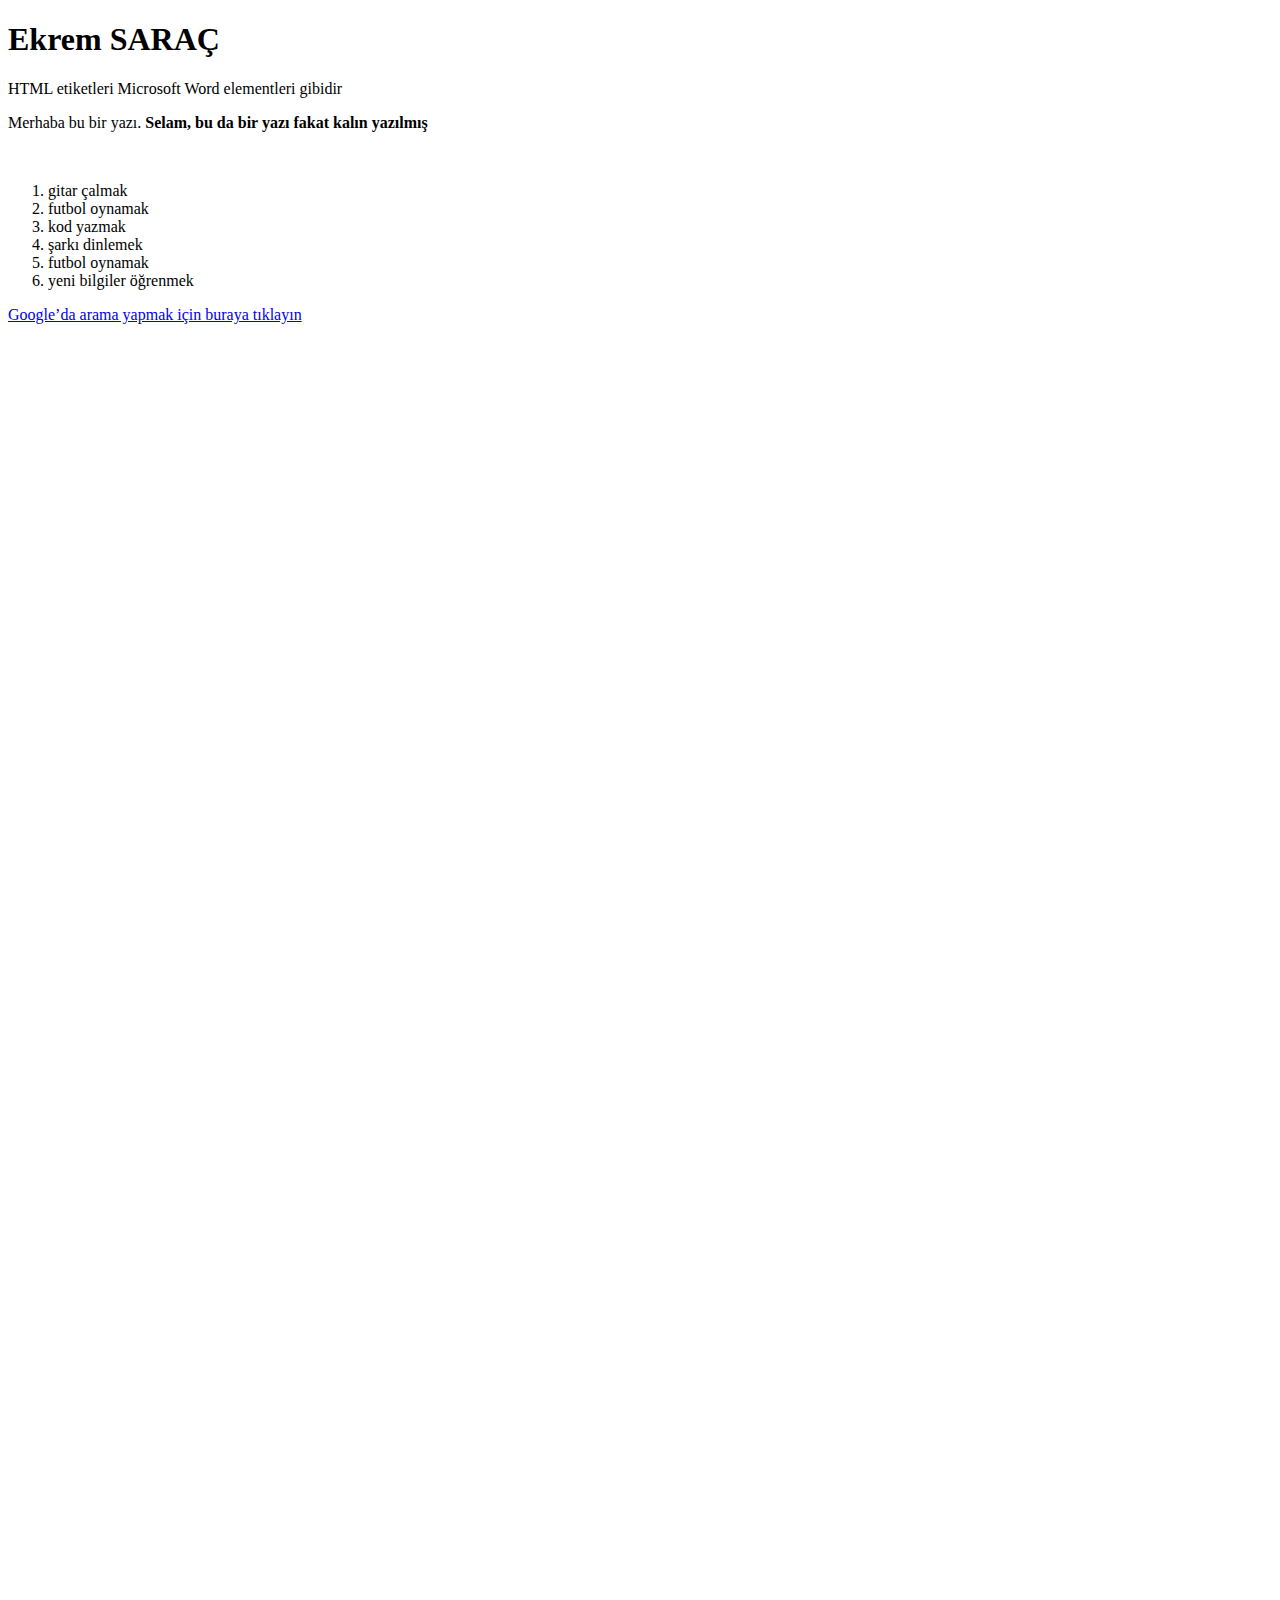
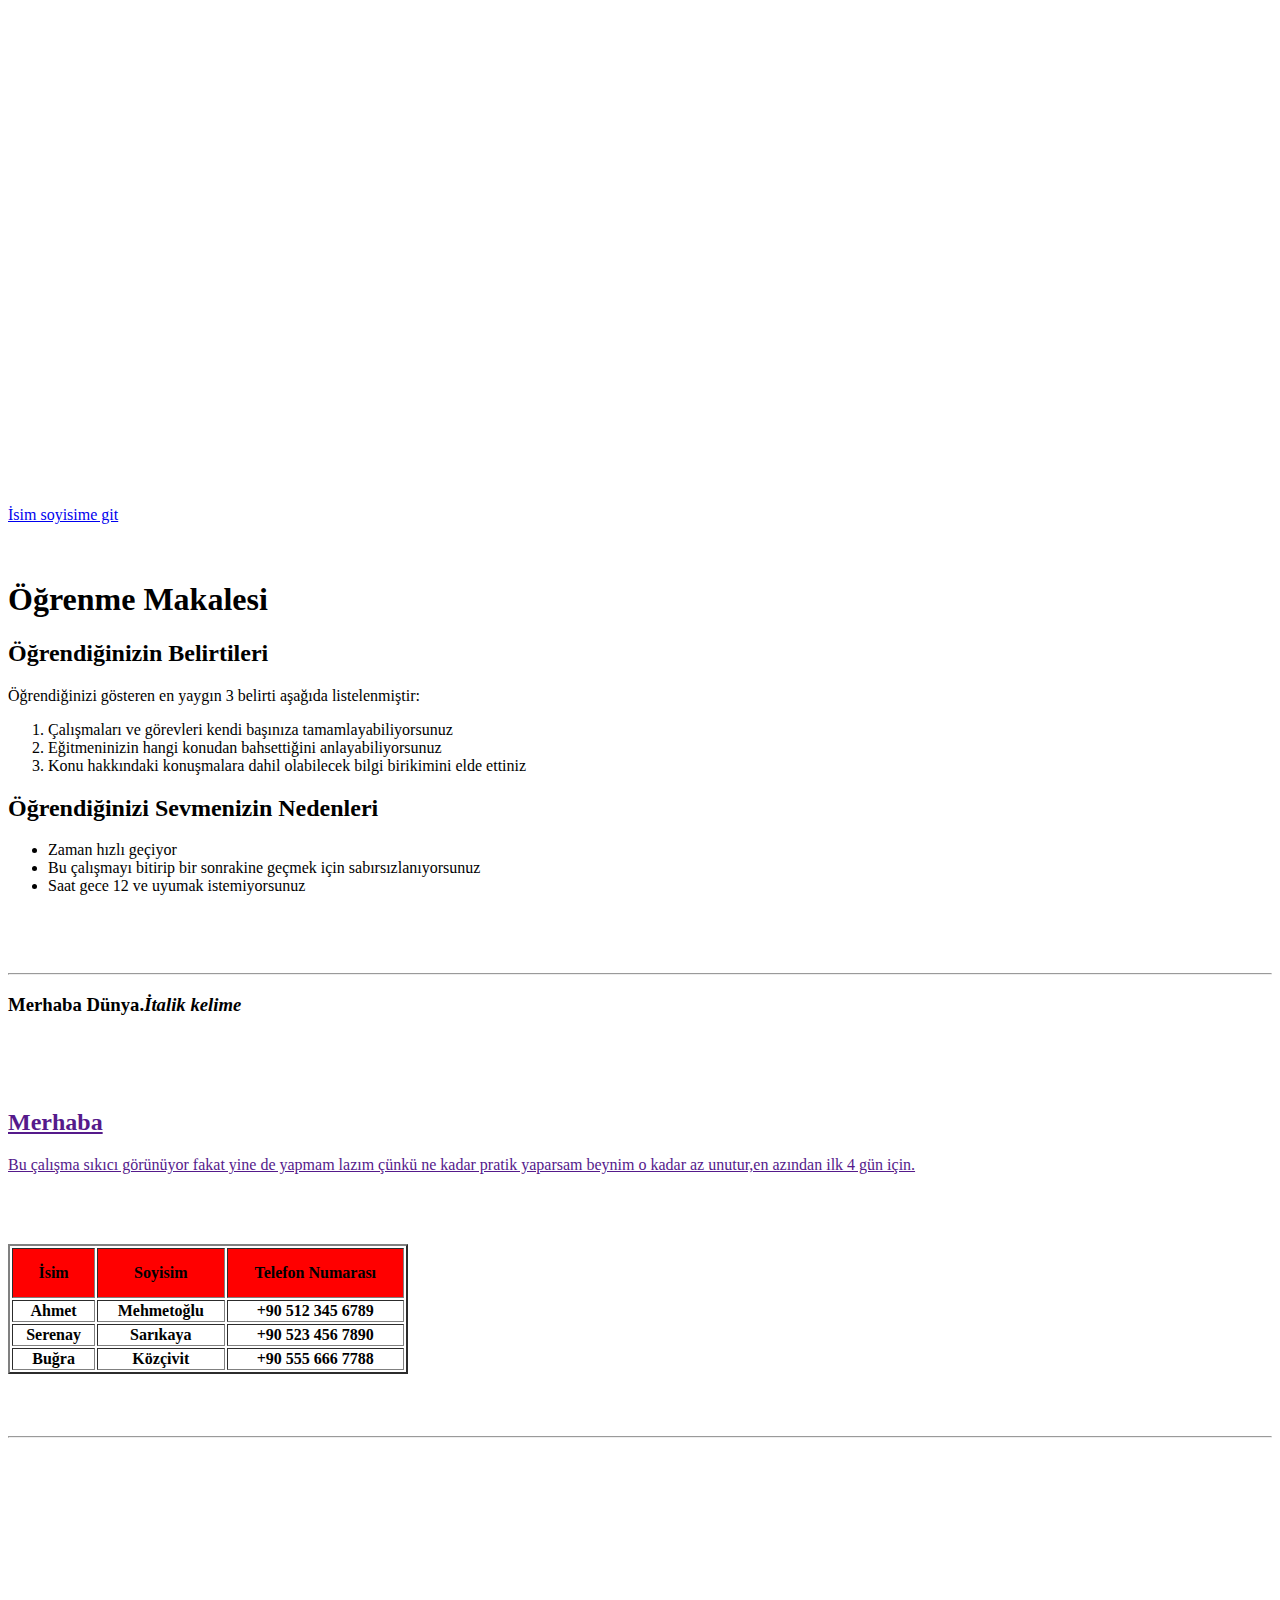
==== index.html @ c76c3a14 "first commit" ====
<!DOCTYPE html>
<html lang="tr">
<head>
    <meta charset="UTF-8">
    <meta name="viewport" content="width=device-width, initial-scale=1.0">
    <title>Merhaba Dünya</title>
</head>
<body>
    <h1 id="isimsoyisim">Ekrem SARAÇ</h1>
    <p>HTML etiketleri Microsoft Word elementleri gibidir</p>
    <p>Merhaba bu bir yazı. <strong>Selam, bu da bir yazı fakat kalın yazılmış</strong></p>
    <br>
    <ol>
        <li>gitar çalmak</li>
        <li>futbol oynamak</li>
        <li>kod yazmak</li>
        <li>şarkı dinlemek</li>
        <li>futbol oynamak</li>
        <li>yeni bilgiler öğrenmek</li>       
    </ol>
    <a href="https://google.com" target="_blank">Google’da arama yapmak için buraya tıklayın</a>
    <br>
    <br>
    <br>
    <br>
    <br>
    <br>
    <br>
    <br>
    <br>
    <br>
    <br>
    <br>
    <br>
    <br>
    <br>
    <br>
    <br>
    <br>
    <br>
    <br>
    <br>
    <br>
    <br>
    <br>
    <br>
    <br>
    <br>
    <br>
    <br>
    <br>
    <br>
    <br>
    <br>
    <br>
    <br>
    <br>
    <br>
    <br>
    <br>
    <br>
    <br>
    <br>
    <br>
    <br>
    <br>
    <br>
    <br>
    <br>
    <br>
    <br>
    <br>
    <br>
    <br>
    <br>
    <br>
    <br>
    <br>
    <br>
    <br>
    <br>
    <br>
    <br>
    <br>
    <br>
    <br>
    <br>
    <br>
    <br>
    <br>
    <br>
    <br>
    <br>
    <br>
    <br>
    <br>
    <br>
    <br>
    <br>
    <br>
    <br>
    <br>
    <br>
    <br>
    <br>
    <br>
    <br>
    <br>
    <br>
    <br>
    <br>
    <br>
    <br>
    <br>
    <br>
    <br>
    <br>
    <br>
    <br>
    <br>
    <br>
    <a href="/index.html" id="isimsoyisim">İsim soyisime git</a>
    <br>
    <br>
    <br>
    <h1>Öğrenme Makalesi</h1>
    <h2><strong>Öğrendiğinizin Belirtileri</strong></h2>
    <p>Öğrendiğinizi gösteren en yaygın 3 belirti aşağıda listelenmiştir:</p>
    <ol>
        <li>Çalışmaları ve görevleri kendi başınıza tamamlayabiliyorsunuz</li>
        <li>Eğitmeninizin hangi konudan bahsettiğini anlayabiliyorsunuz</li>
        <li>Konu hakkındaki konuşmalara dahil olabilecek bilgi birikimini elde ettiniz</li>
    </ol>
    <h2>Öğrendiğinizi Sevmenizin Nedenleri</h2>
    <ul>
        <li>Zaman hızlı geçiyor</li>
        <li>Bu çalışmayı bitirip bir sonrakine geçmek için sabırsızlanıyorsunuz</li>
        <li>Saat gece 12 ve uyumak istemiyorsunuz</li>
    </ul>
    <br>
    <br>
    <br>
    <hr>
    <h3>Merhaba Dünya.<i>İtalik kelime</i></h3>
    <br>
    <br>
    <br>
    <a href=""><h2>Merhaba</h2></a>
    <a href=""> <p>Bu çalışma sıkıcı görünüyor fakat yine de yapmam lazım çünkü ne kadar pratik yaparsam beynim o kadar az unutur,en azından ilk 4 gün için.</p></a>
    <br>
    <br>
    <br>
    <table width="400" border="2">
        <thead style="background-color: red;">
            <tr height="50">
                <th>İsim</th>
                <th>Soyisim</th>
                <th>Telefon Numarası</th>
            </tr>
        </thead>
        <tbody>
            <tr>
                <th>Ahmet</th>
                <th>Mehmetoğlu</th>
                <th>+90 512 345 6789</th>
            </tr>
            <tr>
                <th>Serenay</th>
                <th>Sarıkaya</th>
                <th>+90 523 456 7890</th>
            </tr>
            <tr>
                <th>Buğra</th>
                <th>Közçivit</th>
                <th>+90 555 666 7788</th>
            </tr>
        </tbody>
    </table>
    <br>
    <br>
    <br>
    <hr>
    <iframe width="560" height="315" src="https://www.youtube.com/embed/1sEUsh5RSMw?si=cZoYSoyqAOKq_3WS" title="YouTube video player" frameborder="0" allow="accelerometer; autoplay; clipboard-write; encrypted-media; gyroscope; picture-in-picture; web-share" referrerpolicy="strict-origin-when-cross-origin" allowfullscreen></iframe>
</body>
</html>
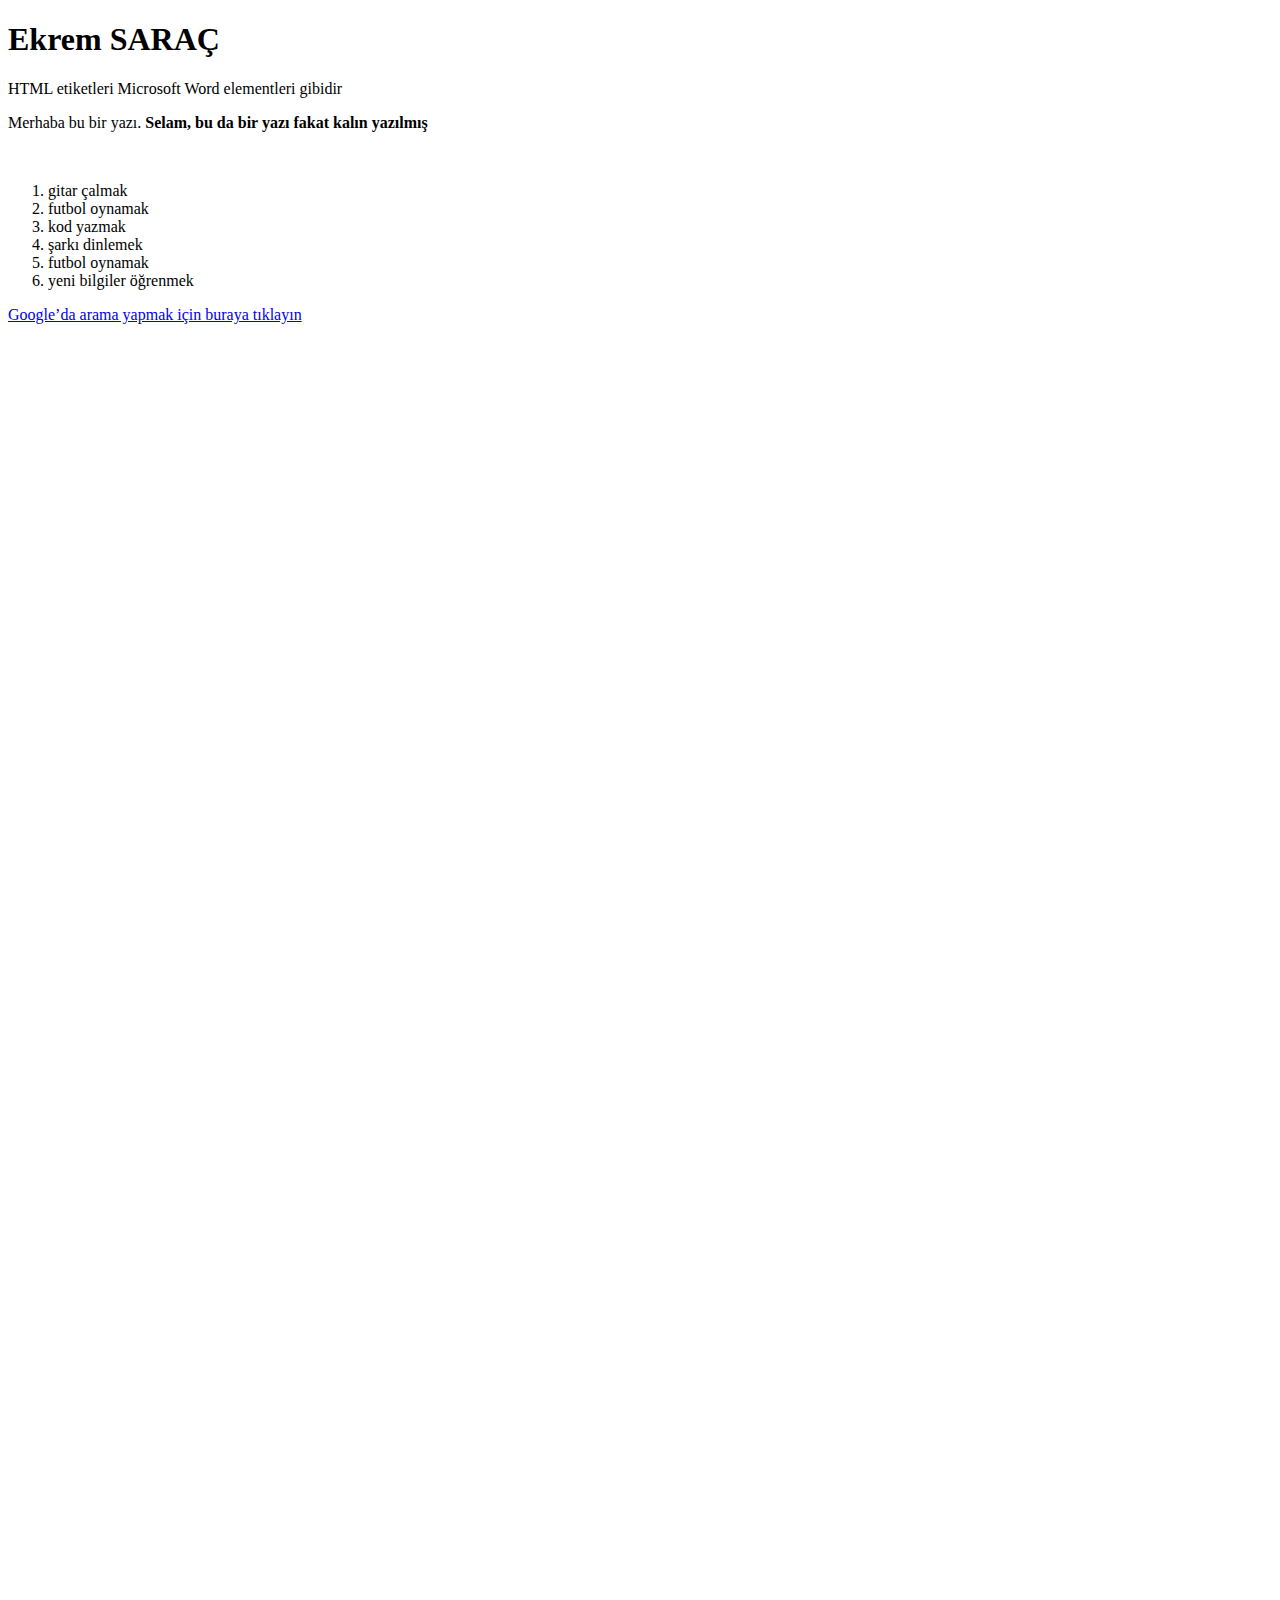
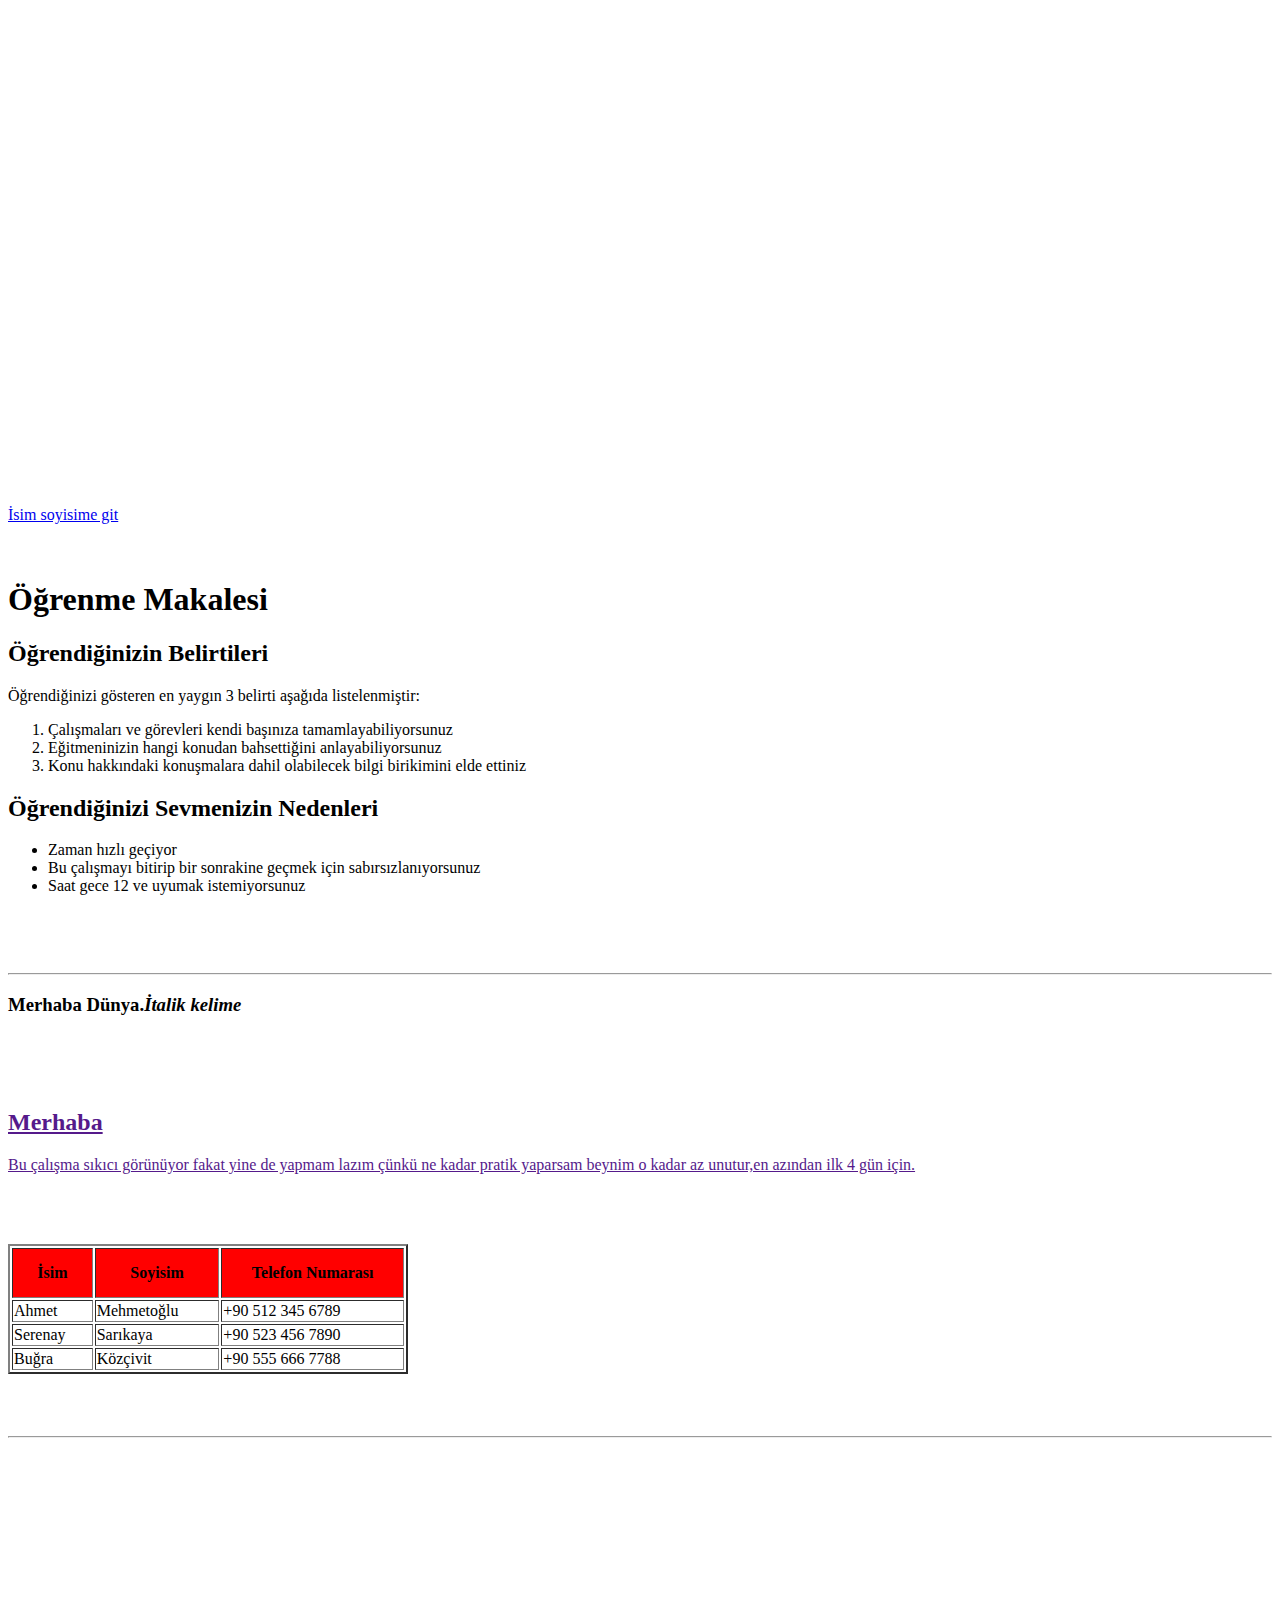
==== commit de579252: "hata düzeltme" ====
--- a/index.html
+++ b/index.html
@@ -119,7 +119,7 @@
     <br>
     <br>
     <br>
-    <a href="/index.html" id="isimsoyisim">İsim soyisime git</a>
+    <a href="/index.html" id="#isimsoyisim">İsim soyisime git</a>
     <br>
     <br>
     <br>
@@ -160,19 +160,19 @@
         </thead>
         <tbody>
             <tr>
-                <th>Ahmet</th>
-                <th>Mehmetoğlu</th>
-                <th>+90 512 345 6789</th>
+                <td>Ahmet</td>
+                <td>Mehmetoğlu</td>
+                <td>+90 512 345 6789</td>
             </tr>
             <tr>
-                <th>Serenay</th>
-                <th>Sarıkaya</th>
-                <th>+90 523 456 7890</th>
+                <td>Serenay</td>
+                <td>Sarıkaya</td>
+                <td>+90 523 456 7890</td>
             </tr>
             <tr>
-                <th>Buğra</th>
-                <th>Közçivit</th>
-                <th>+90 555 666 7788</th>
+                <td>Buğra</td>
+                <td>Közçivit</td>
+                <td>+90 555 666 7788</td>
             </tr>
         </tbody>
     </table>
@@ -182,4 +182,4 @@
     <hr>
     <iframe width="560" height="315" src="https://www.youtube.com/embed/1sEUsh5RSMw?si=cZoYSoyqAOKq_3WS" title="YouTube video player" frameborder="0" allow="accelerometer; autoplay; clipboard-write; encrypted-media; gyroscope; picture-in-picture; web-share" referrerpolicy="strict-origin-when-cross-origin" allowfullscreen></iframe>
 </body>
-</html>+</html>
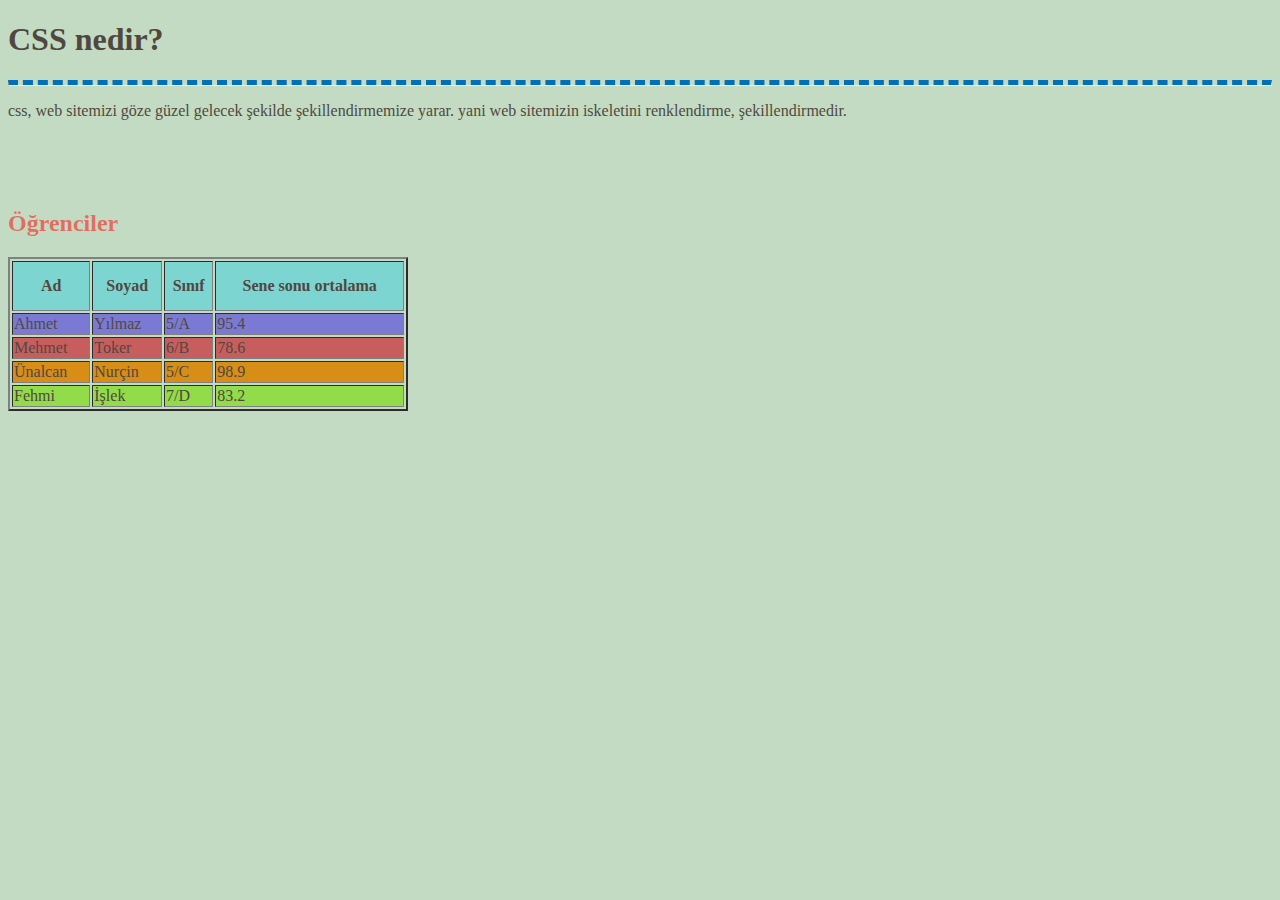
==== commit cc2a2a0e: "odev wt-9180" ====
--- a/index.html
+++ b/index.html
@@ -1,185 +1,65 @@
-<!DOCTYPE html>
-<html lang="tr">
-<head>
-    <meta charset="UTF-8">
-    <meta name="viewport" content="width=device-width, initial-scale=1.0">
-    <title>Merhaba Dünya</title>
-</head>
-<body>
-    <h1 id="isimsoyisim">Ekrem SARAÇ</h1>
-    <p>HTML etiketleri Microsoft Word elementleri gibidir</p>
-    <p>Merhaba bu bir yazı. <strong>Selam, bu da bir yazı fakat kalın yazılmış</strong></p>
-    <br>
-    <ol>
-        <li>gitar çalmak</li>
-        <li>futbol oynamak</li>
-        <li>kod yazmak</li>
-        <li>şarkı dinlemek</li>
-        <li>futbol oynamak</li>
-        <li>yeni bilgiler öğrenmek</li>       
-    </ol>
-    <a href="https://google.com" target="_blank">Google’da arama yapmak için buraya tıklayın</a>
-    <br>
-    <br>
-    <br>
-    <br>
-    <br>
-    <br>
-    <br>
-    <br>
-    <br>
-    <br>
-    <br>
-    <br>
-    <br>
-    <br>
-    <br>
-    <br>
-    <br>
-    <br>
-    <br>
-    <br>
-    <br>
-    <br>
-    <br>
-    <br>
-    <br>
-    <br>
-    <br>
-    <br>
-    <br>
-    <br>
-    <br>
-    <br>
-    <br>
-    <br>
-    <br>
-    <br>
-    <br>
-    <br>
-    <br>
-    <br>
-    <br>
-    <br>
-    <br>
-    <br>
-    <br>
-    <br>
-    <br>
-    <br>
-    <br>
-    <br>
-    <br>
-    <br>
-    <br>
-    <br>
-    <br>
-    <br>
-    <br>
-    <br>
-    <br>
-    <br>
-    <br>
-    <br>
-    <br>
-    <br>
-    <br>
-    <br>
-    <br>
-    <br>
-    <br>
-    <br>
-    <br>
-    <br>
-    <br>
-    <br>
-    <br>
-    <br>
-    <br>
-    <br>
-    <br>
-    <br>
-    <br>
-    <br>
-    <br>
-    <br>
-    <br>
-    <br>
-    <br>
-    <br>
-    <br>
-    <br>
-    <br>
-    <br>
-    <br>
-    <br>
-    <br>
-    <br>
-    <br>
-    <br>
-    <br>
-    <br>
-    <a href="/index.html" id="#isimsoyisim">İsim soyisime git</a>
-    <br>
-    <br>
-    <br>
-    <h1>Öğrenme Makalesi</h1>
-    <h2><strong>Öğrendiğinizin Belirtileri</strong></h2>
-    <p>Öğrendiğinizi gösteren en yaygın 3 belirti aşağıda listelenmiştir:</p>
-    <ol>
-        <li>Çalışmaları ve görevleri kendi başınıza tamamlayabiliyorsunuz</li>
-        <li>Eğitmeninizin hangi konudan bahsettiğini anlayabiliyorsunuz</li>
-        <li>Konu hakkındaki konuşmalara dahil olabilecek bilgi birikimini elde ettiniz</li>
-    </ol>
-    <h2>Öğrendiğinizi Sevmenizin Nedenleri</h2>
-    <ul>
-        <li>Zaman hızlı geçiyor</li>
-        <li>Bu çalışmayı bitirip bir sonrakine geçmek için sabırsızlanıyorsunuz</li>
-        <li>Saat gece 12 ve uyumak istemiyorsunuz</li>
-    </ul>
-    <br>
-    <br>
-    <br>
-    <hr>
-    <h3>Merhaba Dünya.<i>İtalik kelime</i></h3>
-    <br>
-    <br>
-    <br>
-    <a href=""><h2>Merhaba</h2></a>
-    <a href=""> <p>Bu çalışma sıkıcı görünüyor fakat yine de yapmam lazım çünkü ne kadar pratik yaparsam beynim o kadar az unutur,en azından ilk 4 gün için.</p></a>
-    <br>
-    <br>
-    <br>
-    <table width="400" border="2">
-        <thead style="background-color: red;">
-            <tr height="50">
-                <th>İsim</th>
-                <th>Soyisim</th>
-                <th>Telefon Numarası</th>
-            </tr>
-        </thead>
-        <tbody>
-            <tr>
-                <td>Ahmet</td>
-                <td>Mehmetoğlu</td>
-                <td>+90 512 345 6789</td>
-            </tr>
-            <tr>
-                <td>Serenay</td>
-                <td>Sarıkaya</td>
-                <td>+90 523 456 7890</td>
-            </tr>
-            <tr>
-                <td>Buğra</td>
-                <td>Közçivit</td>
-                <td>+90 555 666 7788</td>
-            </tr>
-        </tbody>
-    </table>
-    <br>
-    <br>
-    <br>
-    <hr>
-    <iframe width="560" height="315" src="https://www.youtube.com/embed/1sEUsh5RSMw?si=cZoYSoyqAOKq_3WS" title="YouTube video player" frameborder="0" allow="accelerometer; autoplay; clipboard-write; encrypted-media; gyroscope; picture-in-picture; web-share" referrerpolicy="strict-origin-when-cross-origin" allowfullscreen></iframe>
-</body>
-</html>
+<!DOCTYPE html>
+<html lang="tr">
+<head>
+    <meta charset="UTF-8">
+    <meta name="viewport" content="width=device-width, initial-scale=1.0">
+    <title>ödev WT-9180</title>
+    <link rel="stylesheet" href="style.css">
+    <style>
+        .dotted-bold-divider {
+            color: #016FB9;
+            border-top: 5px dashed #016FB9;
+        }
+        #ogrenci {
+            color: rgba(255, 0, 0, 0.5);
+        }
+    </style>
+</head>
+<body>
+    <h1>CSS nedir?</h1>
+    <hr class="dotted-bold-divider">
+    <p>css, web sitemizi göze güzel gelecek şekilde şekillendirmemize yarar.
+        yani web sitemizin iskeletini renklendirme, şekillendirmedir.
+    </p>
+    <br>
+    <br>
+    <br>
+    <h2 id="ogrenci">Öğrenciler</h2>
+    <table border="2" width="400">
+        <thead>
+            <tr style="height: 50px; background-color: rgb(124, 213, 209);">
+                <th>Ad</th>
+                <th>Soyad</th>
+                <th>Sınıf</th>
+                <th>Sene sonu ortalama</th>
+            </tr>
+        </thead>
+        <tbody>
+            <tr style="background-color: rgb(122, 122, 213) ;">
+                <td>Ahmet</td>
+                <td>Yılmaz</td>
+                <td>5/A</td>
+                <td>95.4</td>
+            </tr>
+            <tr style="background-color: rgb(200, 93, 93);">
+                <td>Mehmet</td>
+                <td>Toker</td>
+                <td>6/B</td>
+                <td>78.6</td>
+            </tr>
+            <tr style="background-color: rgb(215, 141, 22);">
+                <td>Ünalcan</td>
+                <td>Nurçin</td>
+                <td>5/C</td>
+                <td>98.9</td>
+            </tr>
+            <tr style="background-color: rgb(146, 219, 73);">
+                <td>Fehmi</td>
+                <td>İşlek</td>
+                <td>7/D</td>
+                <td>83.2</td>
+            </tr>
+        </tbody>
+    </table>
+</body>
+</html>--- a/style.css
+++ b/style.css
@@ -0,0 +1,4 @@
+body {
+    background-color: rgb(195, 219, 195);
+    color: #504840;
+}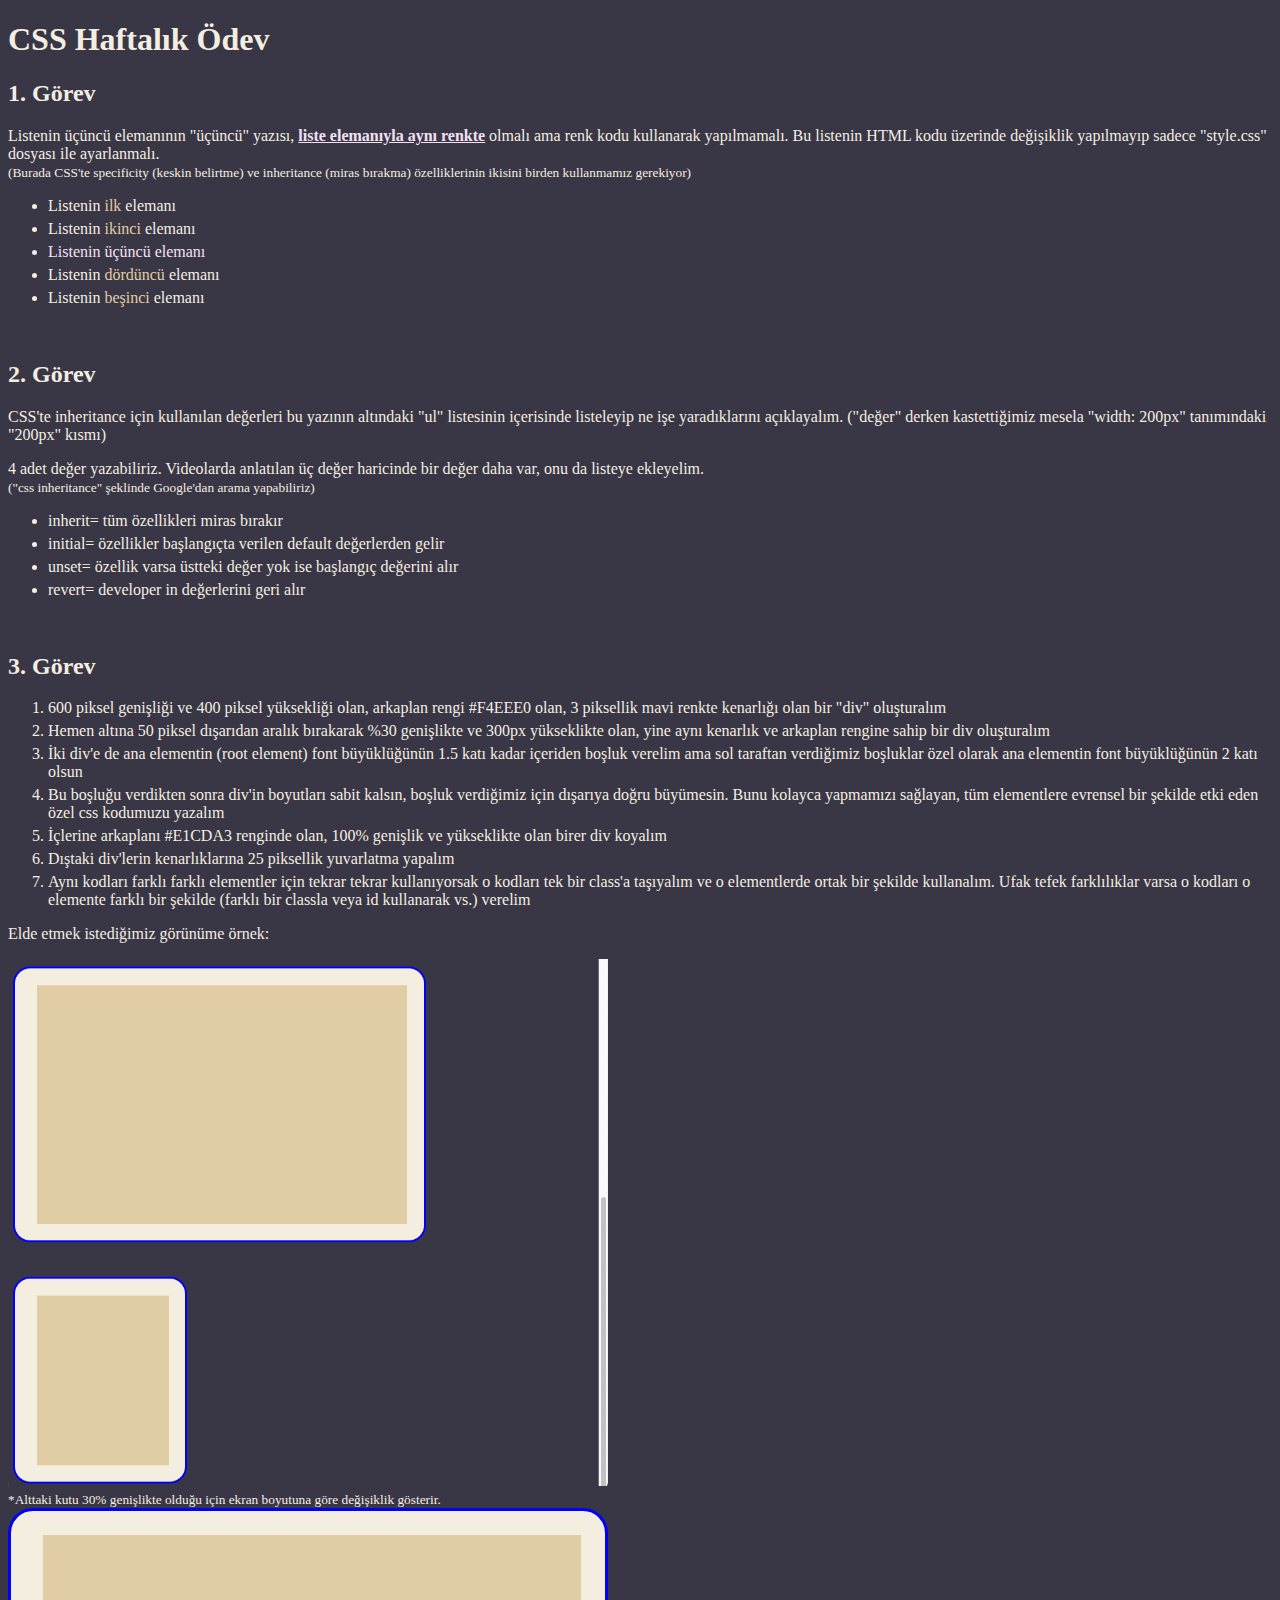
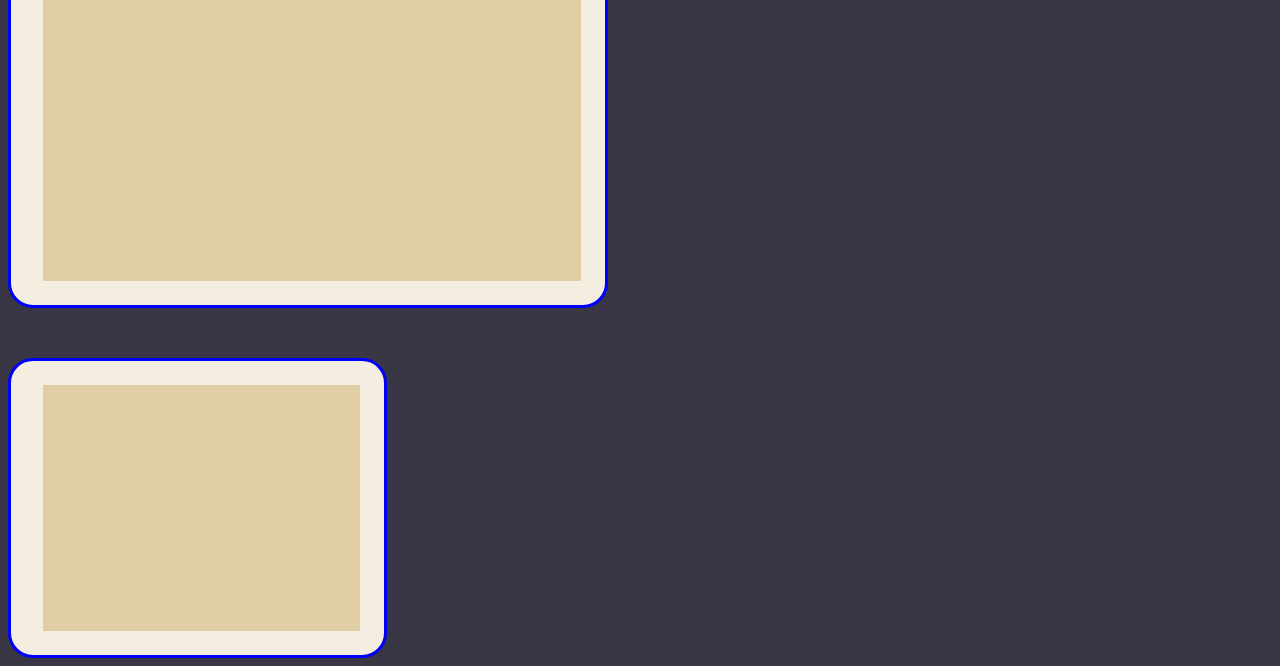
==== commit d8cddbf5: "first commit" ====
--- a/index.html
+++ b/index.html
@@ -1,65 +1,103 @@
-<!DOCTYPE html>
-<html lang="tr">
-<head>
-    <meta charset="UTF-8">
-    <meta name="viewport" content="width=device-width, initial-scale=1.0">
-    <title>ödev WT-9180</title>
-    <link rel="stylesheet" href="style.css">
-    <style>
-        .dotted-bold-divider {
-            color: #016FB9;
-            border-top: 5px dashed #016FB9;
-        }
-        #ogrenci {
-            color: rgba(255, 0, 0, 0.5);
-        }
-    </style>
-</head>
-<body>
-    <h1>CSS nedir?</h1>
-    <hr class="dotted-bold-divider">
-    <p>css, web sitemizi göze güzel gelecek şekilde şekillendirmemize yarar.
-        yani web sitemizin iskeletini renklendirme, şekillendirmedir.
-    </p>
-    <br>
-    <br>
-    <br>
-    <h2 id="ogrenci">Öğrenciler</h2>
-    <table border="2" width="400">
-        <thead>
-            <tr style="height: 50px; background-color: rgb(124, 213, 209);">
-                <th>Ad</th>
-                <th>Soyad</th>
-                <th>Sınıf</th>
-                <th>Sene sonu ortalama</th>
-            </tr>
-        </thead>
-        <tbody>
-            <tr style="background-color: rgb(122, 122, 213) ;">
-                <td>Ahmet</td>
-                <td>Yılmaz</td>
-                <td>5/A</td>
-                <td>95.4</td>
-            </tr>
-            <tr style="background-color: rgb(200, 93, 93);">
-                <td>Mehmet</td>
-                <td>Toker</td>
-                <td>6/B</td>
-                <td>78.6</td>
-            </tr>
-            <tr style="background-color: rgb(215, 141, 22);">
-                <td>Ünalcan</td>
-                <td>Nurçin</td>
-                <td>5/C</td>
-                <td>98.9</td>
-            </tr>
-            <tr style="background-color: rgb(146, 219, 73);">
-                <td>Fehmi</td>
-                <td>İşlek</td>
-                <td>7/D</td>
-                <td>83.2</td>
-            </tr>
-        </tbody>
-    </table>
-</body>
-</html>+<!DOCTYPE html>
+<html lang="tr">
+  <head>
+    <meta charset="UTF-8" />
+    <meta http-equiv="X-UA-Compatible" content="IE=edge" />
+    <meta name="viewport" content="width=device-width, initial-scale=1.0" />
+    <title>OnlyJS Ödev</title>
+    <link rel="stylesheet" href="style.css" />
+    <!-- Ödevi tarayıcınızda görüntüleyebilĞmek için Live Server'ı başlatmalısınız -->
+  </head>
+  <body>
+    <h1>CSS Haftalık Ödev</h1>
+    <h2>1. Görev</h2>
+    <p>
+      Listenin üçüncü elemanının "üçüncü" yazısı,
+      <span class="same-color-text">liste elemanıyla aynı renkte</span> olmalı
+      ama renk kodu kullanarak yapılmamalı. Bu listenin HTML kodu üzerinde
+      değişiklik yapılmayıp sadece "style.css" dosyası ile ayarlanmalı.<br />
+      <small>
+        (Burada CSS'te specificity (keskin belirtme) ve inheritance (miras
+        bırakma) özelliklerinin ikisini birden kullanmamız gerekiyor)
+      </small>
+    </p>
+    <ul class="task-1-list">
+      <li>Listenin <span>ilk</span> elemanı</li>
+      <li>Listenin <span>ikinci</span> elemanı</li>
+      <li id="third-item">Listenin <span>üçüncü</span> elemanı</li>
+      <li>Listenin <span>dördüncü</span> elemanı</li>
+      <li>Listenin <span>beşinci</span> elemanı</li>
+    </ul>
+    <br />
+    <h2>2. Görev</h2>
+    <p>
+      CSS'te inheritance için kullanılan değerleri bu yazının altındaki "ul"
+      listesinin içerisinde listeleyip ne işe yaradıklarını açıklayalım.
+      ("değer" derken kastettiğimiz mesela "width: 200px" tanımındaki "200px"
+      kısmı)
+    </p>
+    <p>
+      4 adet değer yazabiliriz. Videolarda anlatılan üç değer haricinde bir
+      değer daha var, onu da listeye ekleyelim.
+      <br />
+      <small>("css inheritance" şeklinde Google'dan arama yapabiliriz)</small>
+    </p>
+    <!-- Buraya listeleyelim: -->
+    <ul>
+      <li>inherit= tüm özellikleri miras bırakır</li>
+      <li>initial= özellikler başlangıçta verilen default değerlerden gelir</li>
+      <li>unset= özellik varsa üstteki değer yok ise başlangıç değerini alır</li>
+      <li>revert= developer in değerlerini geri alır</li>
+    </ul>
+    <br />
+    <h2>3. Görev</h2>
+    <ol>
+      <li>
+        600 piksel genişliği ve 400 piksel yüksekliği olan, arkaplan rengi
+        #F4EEE0 olan, 3 piksellik mavi renkte kenarlığı olan bir "div"
+        oluşturalım
+      </li>
+      <li>
+        Hemen altına 50 piksel dışarıdan aralık bırakarak %30 genişlikte ve
+        300px yükseklikte olan, yine aynı kenarlık ve arkaplan rengine sahip bir
+        div oluşturalım
+      </li>
+      <li>
+        İki div'e de ana elementin (root element) font büyüklüğünün 1.5 katı
+        kadar içeriden boşluk verelim ama sol taraftan verdiğimiz boşluklar özel
+        olarak ana elementin font büyüklüğünün 2 katı olsun
+      </li>
+      <li>
+        Bu boşluğu verdikten sonra div'in boyutları sabit kalsın, boşluk
+        verdiğimiz için dışarıya doğru büyümesin. Bunu kolayca yapmamızı
+        sağlayan, tüm elementlere evrensel bir şekilde etki eden özel css
+        kodumuzu yazalım
+      </li>
+      <li>
+        İçlerine arkaplanı #E1CDA3 renginde olan, 100% genişlik ve yükseklikte
+        olan birer div koyalım
+      </li>
+      <li>Dıştaki div'lerin kenarlıklarına 25 piksellik yuvarlatma yapalım</li>
+      <li>
+        Aynı kodları farklı farklı elementler için tekrar tekrar kullanıyorsak o
+        kodları tek bir class'a taşıyalım ve o elementlerde ortak bir şekilde
+        kullanalım. Ufak tefek farklılıklar varsa o kodları o elemente farklı
+        bir şekilde (farklı bir classla veya id kullanarak vs.) verelim
+      </li>
+    </ol>
+    <p>Elde etmek istediğimiz görünüme örnek:</p>
+    <img src="task3-example.png" alt="Örnek" width="600px" />
+    <br />
+    <small>
+      *Alttaki kutu 30% genişlikte olduğu için ekran boyutuna göre değişiklik
+      gösterir.
+    </small>
+    <!-- 3. görevin çözümünü burada yapabiliriz -->
+     <div class="div-ilk ortak">
+      <div class="ic"></div>
+     </div>
+     <div class="div-iki ortak">
+      <div class="ic"></div>
+     </div>
+  </body>
+</html>
--- a/style.css
+++ b/style.css
@@ -1,4 +1,73 @@
+/*
+-------------------------------------------
+BURALARDAKİ KODLAR DEĞİŞTİRİLMEMELİ. EN
+AŞAĞIDAKİ NOTU OKUYALIM
+-------------------------------------------
+*/
+
 body {
-    background-color: rgb(195, 219, 195);
-    color: #504840;
+  background-color: #393646;
+  color: #f4eee0;
+}
+
+ul li:not(:last-child), ol li:not(:last-child) {
+  margin-bottom: 5px;
+}
+
+.bold-text {
+  font-weight: bold;
+}
+
+.same-color-text {
+  color: #f4e1f4;
+  text-decoration: underline;
+  font-weight: bold;
+}
+
+ul.task-1-list li span {
+  color: #e1cda3 !important;
+}
+
+ul.task-1-list li#third-item {
+  color: #f4e1f4;
+}
+
+/*
+-------------------------------------------
+YUKARIDAKİ KODLARI DEĞİŞTİRMEMELİSİNİZ.
+BURADAN AŞAĞIYA ÇÖZÜMÜNÜZÜ YAZABİLİRSİNİZ.
+-------------------------------------------
+*/
+
+*{
+  box-sizing: border-box;
+}
+
+ul.task-1-list li#third-item span{
+  color: inherit !important;
+}
+
+.div-ilk{
+  width: 600px;
+  height: 400px;
+}
+
+.div-iki{
+  margin-top: 50px;
+  width: 30%;
+  height: 300px;
+}
+
+.ortak{
+  background-color: #F4EEE0;
+  border: 3px solid blue;
+  padding: 1.5rem 1.5rem 1.5rem 2rem;
+  border-radius: 25px;
+}
+
+.ic{
+  
+  background-color: #e1cda3;
+  width: 100%;
+  height: 100%;
 }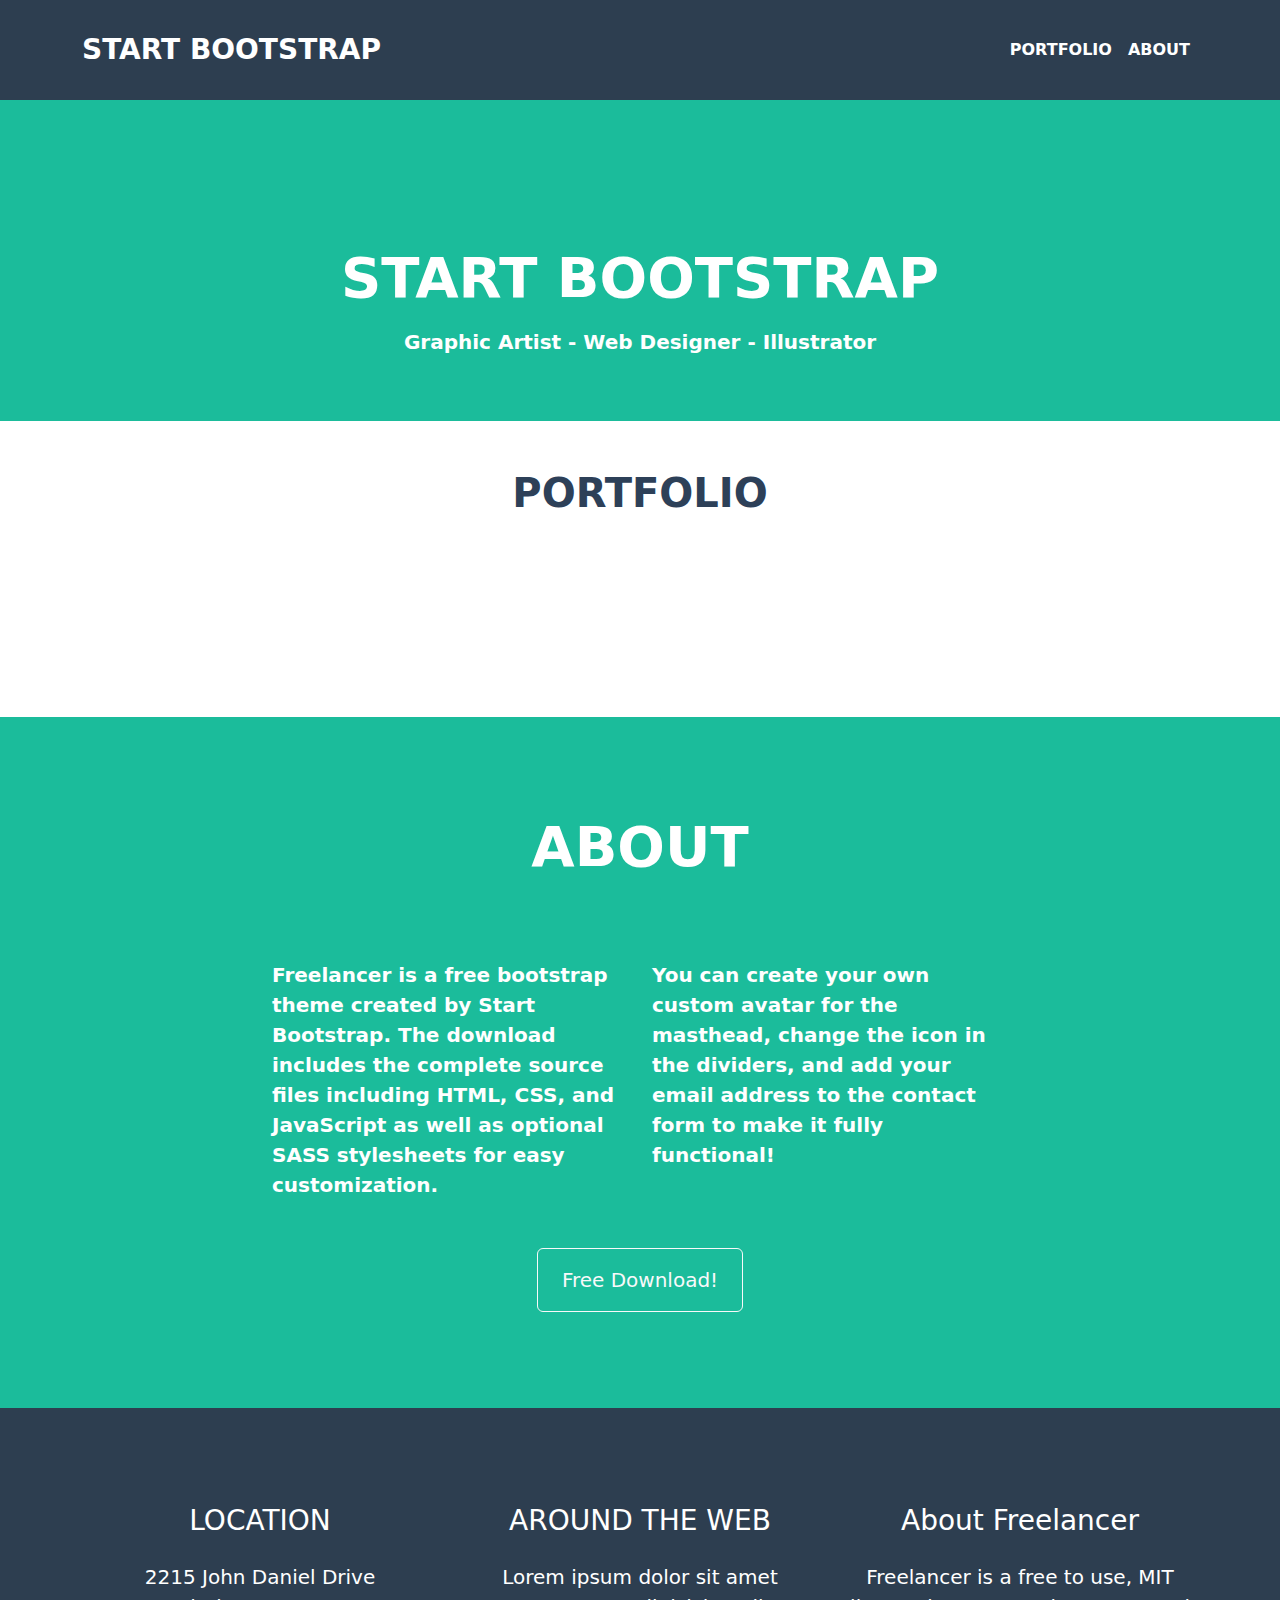
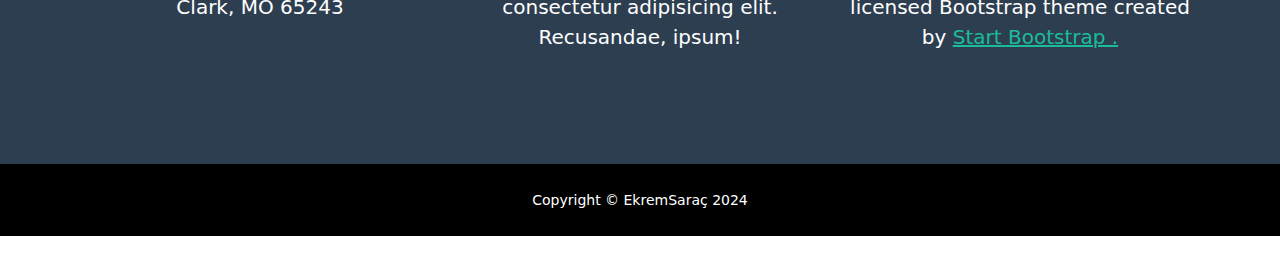
==== commit 2195132a: "ilk" ====
--- a/index.html
+++ b/index.html
@@ -1,103 +1,112 @@
 <!DOCTYPE html>
-<html lang="tr">
-  <head>
-    <meta charset="UTF-8" />
-    <meta http-equiv="X-UA-Compatible" content="IE=edge" />
-    <meta name="viewport" content="width=device-width, initial-scale=1.0" />
-    <title>OnlyJS Ödev</title>
-    <link rel="stylesheet" href="style.css" />
-    <!-- Ödevi tarayıcınızda görüntüleyebilĞmek için Live Server'ı başlatmalısınız -->
-  </head>
-  <body>
-    <h1>CSS Haftalık Ödev</h1>
-    <h2>1. Görev</h2>
-    <p>
-      Listenin üçüncü elemanının "üçüncü" yazısı,
-      <span class="same-color-text">liste elemanıyla aynı renkte</span> olmalı
-      ama renk kodu kullanarak yapılmamalı. Bu listenin HTML kodu üzerinde
-      değişiklik yapılmayıp sadece "style.css" dosyası ile ayarlanmalı.<br />
-      <small>
-        (Burada CSS'te specificity (keskin belirtme) ve inheritance (miras
-        bırakma) özelliklerinin ikisini birden kullanmamız gerekiyor)
-      </small>
-    </p>
-    <ul class="task-1-list">
-      <li>Listenin <span>ilk</span> elemanı</li>
-      <li>Listenin <span>ikinci</span> elemanı</li>
-      <li id="third-item">Listenin <span>üçüncü</span> elemanı</li>
-      <li>Listenin <span>dördüncü</span> elemanı</li>
-      <li>Listenin <span>beşinci</span> elemanı</li>
-    </ul>
-    <br />
-    <h2>2. Görev</h2>
-    <p>
-      CSS'te inheritance için kullanılan değerleri bu yazının altındaki "ul"
-      listesinin içerisinde listeleyip ne işe yaradıklarını açıklayalım.
-      ("değer" derken kastettiğimiz mesela "width: 200px" tanımındaki "200px"
-      kısmı)
-    </p>
-    <p>
-      4 adet değer yazabiliriz. Videolarda anlatılan üç değer haricinde bir
-      değer daha var, onu da listeye ekleyelim.
-      <br />
-      <small>("css inheritance" şeklinde Google'dan arama yapabiliriz)</small>
-    </p>
-    <!-- Buraya listeleyelim: -->
-    <ul>
-      <li>inherit= tüm özellikleri miras bırakır</li>
-      <li>initial= özellikler başlangıçta verilen default değerlerden gelir</li>
-      <li>unset= özellik varsa üstteki değer yok ise başlangıç değerini alır</li>
-      <li>revert= developer in değerlerini geri alır</li>
-    </ul>
-    <br />
-    <h2>3. Görev</h2>
-    <ol>
-      <li>
-        600 piksel genişliği ve 400 piksel yüksekliği olan, arkaplan rengi
-        #F4EEE0 olan, 3 piksellik mavi renkte kenarlığı olan bir "div"
-        oluşturalım
-      </li>
-      <li>
-        Hemen altına 50 piksel dışarıdan aralık bırakarak %30 genişlikte ve
-        300px yükseklikte olan, yine aynı kenarlık ve arkaplan rengine sahip bir
-        div oluşturalım
-      </li>
-      <li>
-        İki div'e de ana elementin (root element) font büyüklüğünün 1.5 katı
-        kadar içeriden boşluk verelim ama sol taraftan verdiğimiz boşluklar özel
-        olarak ana elementin font büyüklüğünün 2 katı olsun
-      </li>
-      <li>
-        Bu boşluğu verdikten sonra div'in boyutları sabit kalsın, boşluk
-        verdiğimiz için dışarıya doğru büyümesin. Bunu kolayca yapmamızı
-        sağlayan, tüm elementlere evrensel bir şekilde etki eden özel css
-        kodumuzu yazalım
-      </li>
-      <li>
-        İçlerine arkaplanı #E1CDA3 renginde olan, 100% genişlik ve yükseklikte
-        olan birer div koyalım
-      </li>
-      <li>Dıştaki div'lerin kenarlıklarına 25 piksellik yuvarlatma yapalım</li>
-      <li>
-        Aynı kodları farklı farklı elementler için tekrar tekrar kullanıyorsak o
-        kodları tek bir class'a taşıyalım ve o elementlerde ortak bir şekilde
-        kullanalım. Ufak tefek farklılıklar varsa o kodları o elemente farklı
-        bir şekilde (farklı bir classla veya id kullanarak vs.) verelim
-      </li>
-    </ol>
-    <p>Elde etmek istediğimiz görünüme örnek:</p>
-    <img src="task3-example.png" alt="Örnek" width="600px" />
-    <br />
-    <small>
-      *Alttaki kutu 30% genişlikte olduğu için ekran boyutuna göre değişiklik
-      gösterir.
-    </small>
-    <!-- 3. görevin çözümünü burada yapabiliriz -->
-     <div class="div-ilk ortak">
-      <div class="ic"></div>
-     </div>
-     <div class="div-iki ortak">
-      <div class="ic"></div>
-     </div>
-  </body>
+<html lang="en">
+<head>
+    <meta charset="UTF-8">
+    <meta name="viewport" content="width=device-width, initial-scale=1.0">
+    <title>Freelancer - Start Bootstrap</title>
+    <link href="https://cdn.jsdelivr.net/npm/bootstrap@5.3.3/dist/css/bootstrap.min.css" rel="stylesheet" integrity="sha384-QWTKZyjpPEjISv5WaRU9OFeRpok6YctnYmDr5pNlyT2bRjXh0JMhjY6hW+ALEwIH" crossorigin="anonymous">
+    <link rel="stylesheet" href="style.css">
+</head>
+<body id="anasayfa">
+    <header>
+        <nav class="navbar navbar-expand-lg nav-bg py-4">
+            <div class="container">
+              <a class="navbar-brand text-white fw-semibold fs-3" href="#anasayfa">START BOOTSTRAP</a>
+              <button class="navbar-toggler" type="button" data-bs-toggle="collapse" data-bs-target="#navbarNavAltMarkup" aria-controls="navbarNavAltMarkup" aria-expanded="false" aria-label="Toggle navigation">
+                <span class="navbar-toggler-icon"></span>
+              </button>
+              <div class="collapse navbar-collapse" id="navbarNavAltMarkup">
+                <div class="navbar-nav ms-auto">
+                  <a class="nav-link text-white fw-bold" href="#portfolio">PORTFOLIO</a>
+                  <a class="nav-link text-white fw-bold" href="#about">ABOUT</a>
+                </div>
+              </div>
+            </div>
+          </nav>
+    </header>
+    <div class="avatar-container pt-5 pb-5">
+        <div class="container">
+            <div class="img-container d-flex justify-content-center pt-5 pb-5">
+                <img src="https://demo.onlyjs.com/exercises/bootstrap-layout/assets/img/avataaars.svg" alt="" width="200px" class="img-fluid">
+            </div>
+            <div class="baslik text-white text-center">
+                <h1 class="display-4 fw-bold ">START BOOTSTRAP</h1>
+                <p class="fs-5 fw-bolder pt-2">Graphic Artist - Web Designer - Illustrator</p>
+            </div>
+        </div>
+    </div>
+    <div class="container-portfolio py-4">
+        <div class="container">
+            <h2 class="text-center page-section-heading fw-semibold fs-1 py-4" id="portfolio">PORTFOLIO</h2>
+        <div class="row pb-5">
+            <div class="col-lg-4 mb-4">
+                <img src="https://demo.onlyjs.com/exercises/bootstrap-layout/assets/img/portfolio/cabin.png" alt="" class="img-fluid rounded-3">
+            </div>
+            <div class="col-lg-4 mb-5">
+                <img src="https://demo.onlyjs.com/exercises/bootstrap-layout/assets/img/portfolio/cake.png" alt="" class="img-fluid rounded-3">
+            </div>
+            <div class="col-lg-4 mb-4">
+                <img src="https://demo.onlyjs.com/exercises/bootstrap-layout/assets/img/portfolio/circus.png" alt="" class="img-fluid rounded-3">
+            </div>
+            <div class="col-lg-4 mb-4">
+                <img src="https://demo.onlyjs.com/exercises/bootstrap-layout/assets/img/portfolio/game.png" alt="" class="img-fluid rounded-3">
+            </div>
+            <div class="col-lg-4 mb-4">
+                <img src="https://demo.onlyjs.com/exercises/bootstrap-layout/assets/img/portfolio/safe.png" alt="" class="img-fluid rounded-3">
+            </div>
+            <div class="col-lg-4 mb-4">
+                <img src="https://demo.onlyjs.com/exercises/bootstrap-layout/assets/img/portfolio/submarine.png" alt="" class="img-fluid rounded-3">
+            </div>
+        </div>
+    </div>
+<section  class="about-container py-5">
+    <div class="container">
+        <h2 class="text-center text-white display-4 fw-semibold py-5" id="about">ABOUT</h2>
+        <div class="row justify-content-center text-white pt-4 fw-semibold fs-5">
+            <div class="col-lg-4">
+                Freelancer is a free bootstrap theme created by Start Bootstrap. The download includes the complete source files including HTML, CSS, and JavaScript as well as optional SASS stylesheets for easy customization.
+            </div>
+            <div class="col-lg-4">
+                You can create your own custom avatar for the masthead, change the icon in the dividers, and add your email address to the contact form to make it fully functional!          
+            </div>
+            <div class="text-center mt-5 mb-5">
+                <a class="btn btn-xl btn-outline-light" href="https://startbootstrap.com/theme/freelancer/">
+                    Free Download!
+                </a>
+            </div> 
+            
+        </div>
+        
+        
+</section>
+            
+
+<footer class="footer-container py-5">
+    <div class="container">
+        <div class="row text-white py-5">
+            <div class="col-lg-4 text-center">
+                <h5 class="text-white fs-3 mb-4">LOCATION</h5>
+                <p class="fs-5">2215 John Daniel Drive <br>
+                    Clark, MO 65243</p>
+            </div>
+            <div class="col-lg-4 text-center">
+                <h5 class="text-white fs-3 mb-4">AROUND THE WEB</h5>
+                <p class="fs-5">Lorem ipsum dolor sit amet consectetur adipisicing elit. Recusandae, ipsum!</p>
+            </div>
+            <div class="col-lg-4 text-center">
+                <h5 class="fs-3 mb-4">About Freelancer</h5>
+                <p class="fs-5">Freelancer is a free to use, MIT licensed Bootstrap theme created by <a href="https://startbootstrap.com/theme/freelancer">Start Bootstrap .</a></p>
+            </div>
+        </div>
+    </div>
+</footer>
+
+<div class="copyright py-4 text-center mt-auto">
+    <div class="container text-white">
+        <small>Copyright © EkremSaraç 2024</small>
+    </div>
+</div>
+
+<script src="https://cdn.jsdelivr.net/npm/bootstrap@5.3.3/dist/js/bootstrap.bundle.min.js" integrity="sha384-YvpcrYf0tY3lHB60NNkmXc5s9fDVZLESaAA55NDzOxhy9GkcIdslK1eN7N6jIeHz" crossorigin="anonymous"></script>
+</body>
 </html>
--- a/style.css
+++ b/style.css
@@ -1,73 +1,36 @@
-/*
--------------------------------------------
-BURALARDAKİ KODLAR DEĞİŞTİRİLMEMELİ. EN
-AŞAĞIDAKİ NOTU OKUYALIM
--------------------------------------------
-*/
-
-body {
-  background-color: #393646;
-  color: #f4eee0;
+.nav-bg{
+    background-color: rgb(45, 62, 80) !important;
 }
 
-ul li:not(:last-child), ol li:not(:last-child) {
-  margin-bottom: 5px;
+.avatar-container{
+    background-color:rgb(27, 188, 155);
 }
 
-.bold-text {
-  font-weight: bold;
+.container-portfolio{
+    color: rgb(45, 64, 88);
 }
 
-.same-color-text {
-  color: #f4e1f4;
-  text-decoration: underline;
-  font-weight: bold;
+.about-container{
+    background-color: rgb(27, 188, 155);
 }
 
-ul.task-1-list li span {
-  color: #e1cda3 !important;
+.footer-container{
+    background-color: rgb(45, 62, 80);
 }
 
-ul.task-1-list li#third-item {
-  color: #f4e1f4;
+.copyright{
+    background-color: rgb(0, 0, 0);
 }
 
-/*
--------------------------------------------
-YUKARIDAKİ KODLARI DEĞİŞTİRMEMELİSİNİZ.
-BURADAN AŞAĞIYA ÇÖZÜMÜNÜZÜ YAZABİLİRSİNİZ.
--------------------------------------------
-*/
-
-*{
-  box-sizing: border-box;
+a{
+    color: rgb(27, 188, 155);
 }
 
-ul.task-1-list li#third-item span{
-  color: inherit !important;
+a:hover{
+    color: green;
 }
 
-.div-ilk{
-  width: 600px;
-  height: 400px;
-}
-
-.div-iki{
-  margin-top: 50px;
-  width: 30%;
-  height: 300px;
-}
-
-.ortak{
-  background-color: #F4EEE0;
-  border: 3px solid blue;
-  padding: 1.5rem 1.5rem 1.5rem 2rem;
-  border-radius: 25px;
-}
-
-.ic{
-  
-  background-color: #e1cda3;
-  width: 100%;
-  height: 100%;
+.btn{
+  padding: 1rem 1.5rem;
+  font-size: 1.25rem; 
 }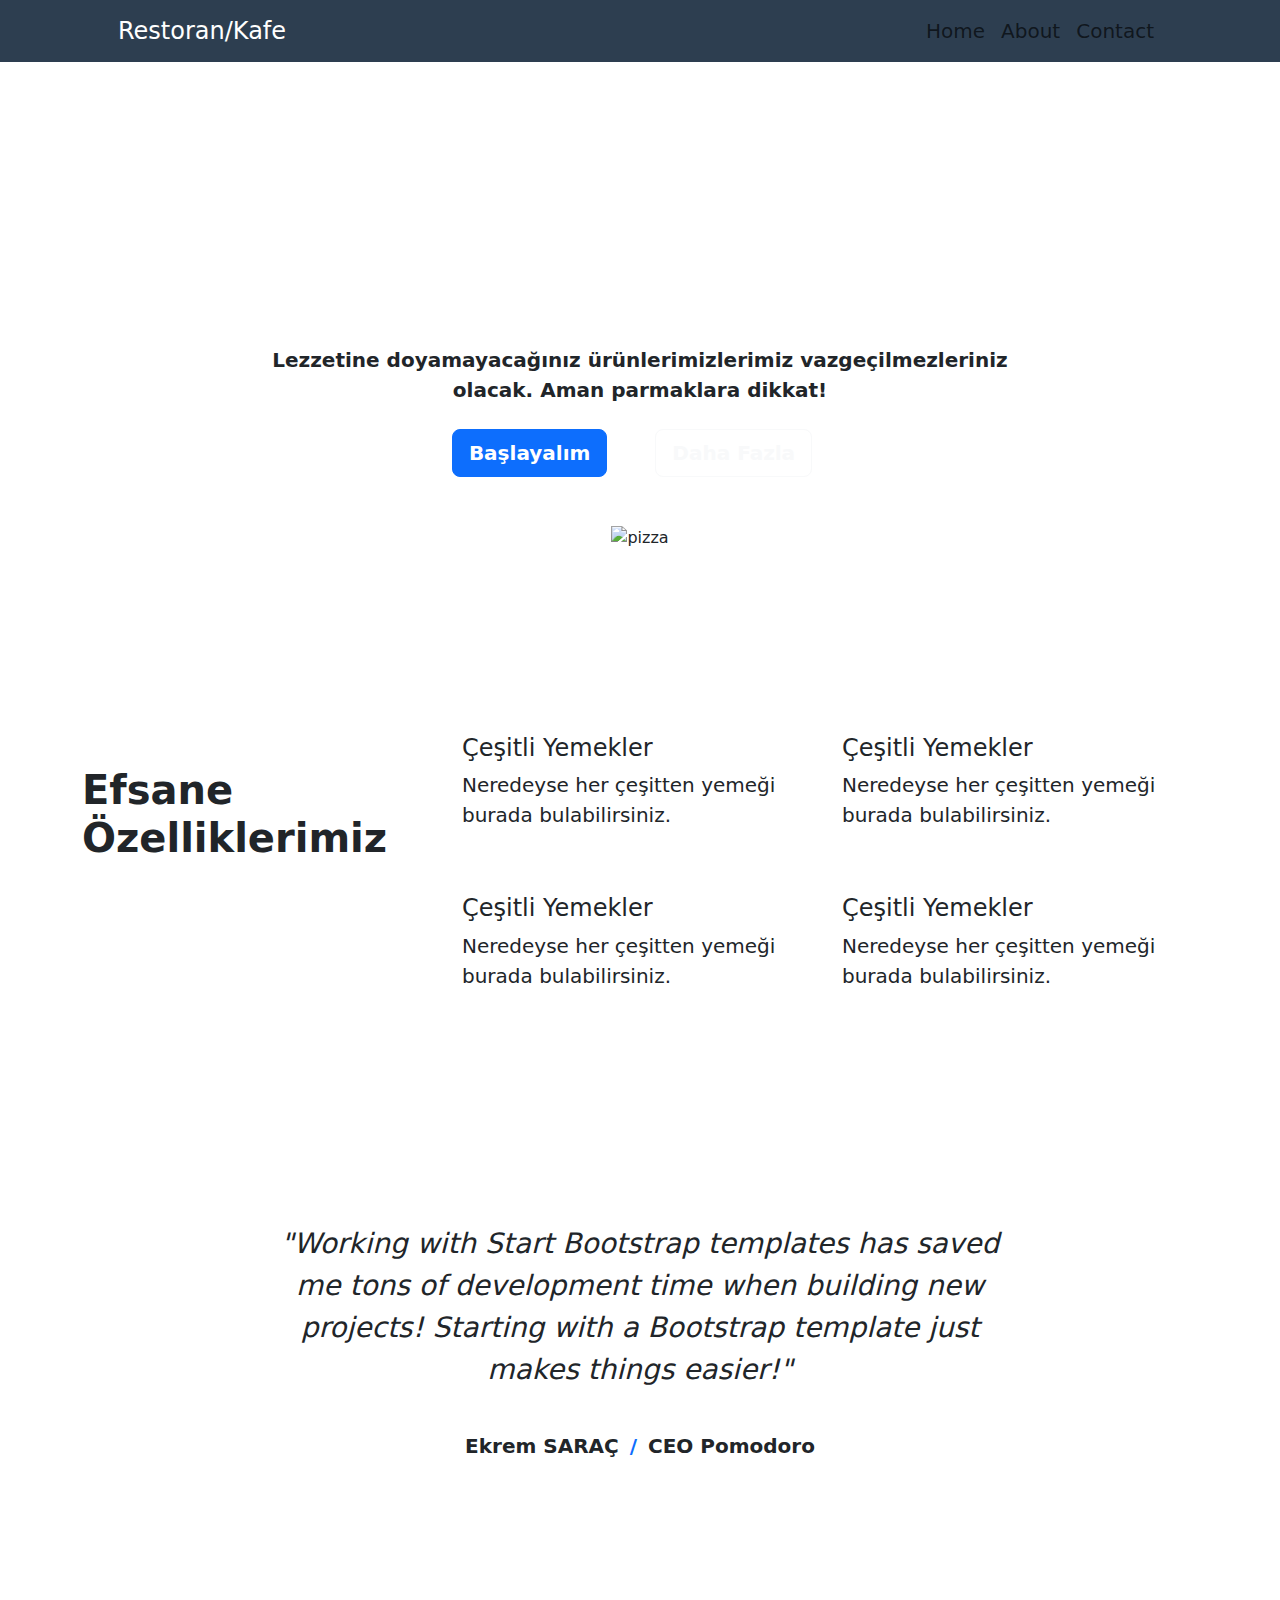
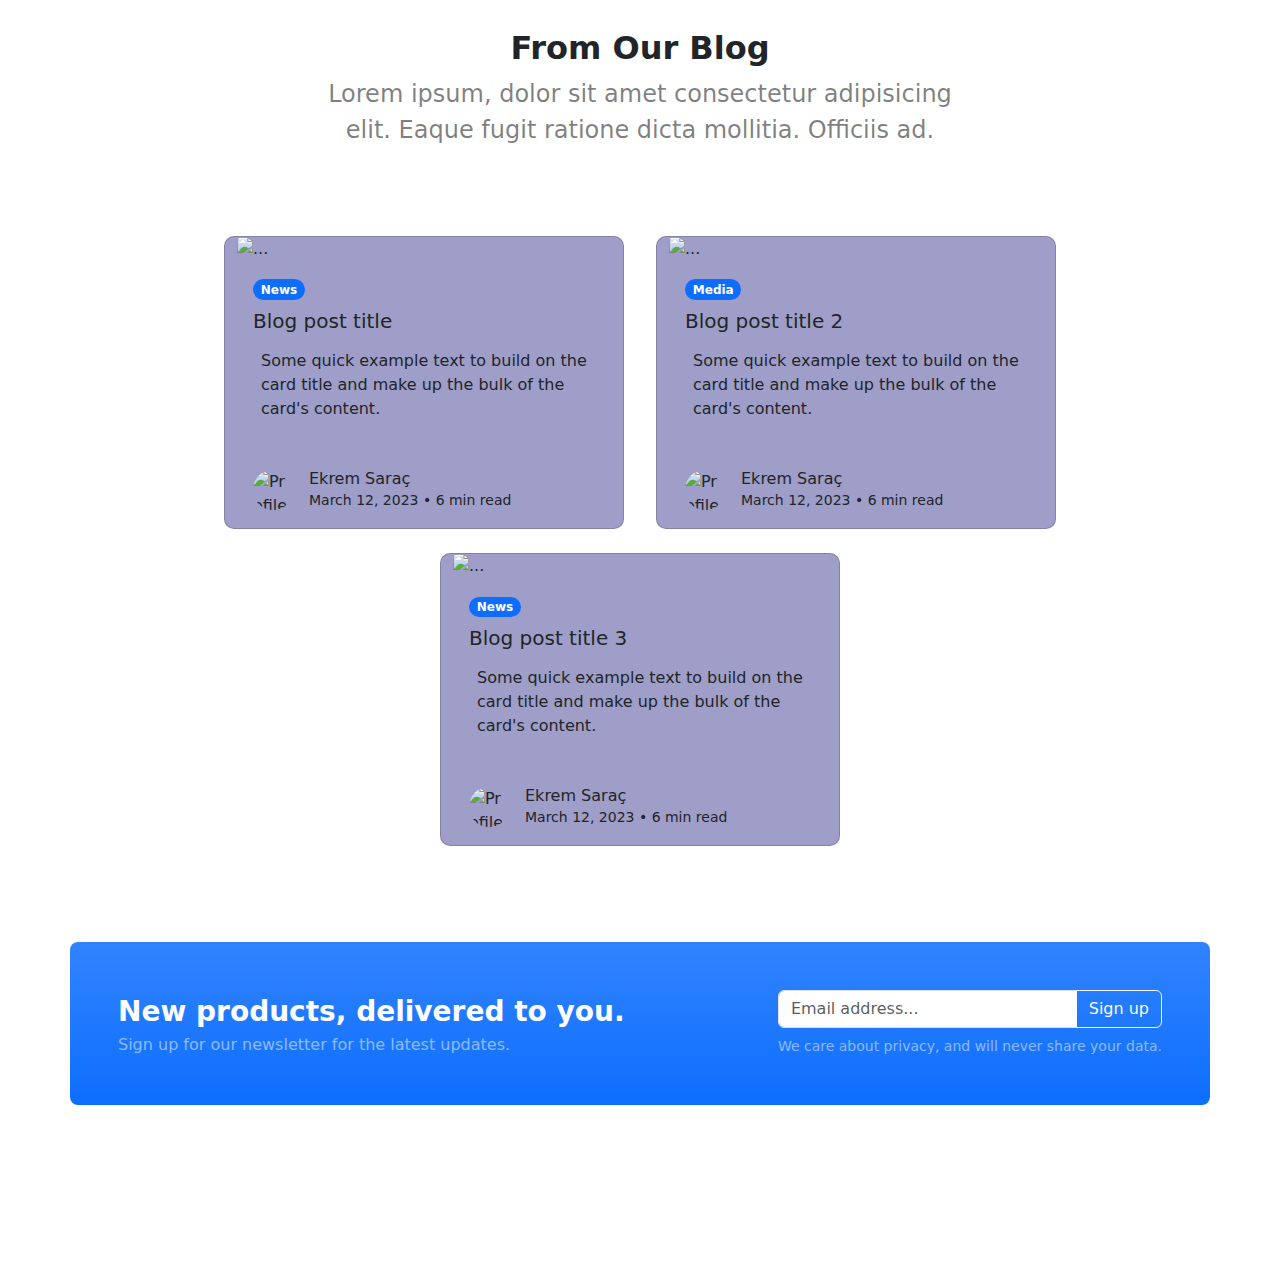
==== commit 76dd2284: "first commit" ====
--- a/index.html
+++ b/index.html
@@ -3,110 +3,190 @@
 <head>
     <meta charset="UTF-8">
     <meta name="viewport" content="width=device-width, initial-scale=1.0">
-    <title>Freelancer - Start Bootstrap</title>
+    <title>Ekrem Restoran - Kafe</title>
+    <link rel="stylesheet" href="style.css">
+    <link rel="stylesheet" href="https://cdnjs.cloudflare.com/ajax/libs/font-awesome/6.6.0/css/all.min.css" integrity="sha512-Kc323vGBEqzTmouAECnVceyQqyqdsSiqLQISBL29aUW4U/M7pSPA/gEUZQqv1cwx4OnYxTxve5UMg5GT6L4JJg==" crossorigin="anonymous" referrerpolicy="no-referrer" />
     <link href="https://cdn.jsdelivr.net/npm/bootstrap@5.3.3/dist/css/bootstrap.min.css" rel="stylesheet" integrity="sha384-QWTKZyjpPEjISv5WaRU9OFeRpok6YctnYmDr5pNlyT2bRjXh0JMhjY6hW+ALEwIH" crossorigin="anonymous">
-    <link rel="stylesheet" href="style.css">
 </head>
-<body id="anasayfa">
+<body id="home">
     <header>
-        <nav class="navbar navbar-expand-lg nav-bg py-4">
-            <div class="container">
-              <a class="navbar-brand text-white fw-semibold fs-3" href="#anasayfa">START BOOTSTRAP</a>
-              <button class="navbar-toggler" type="button" data-bs-toggle="collapse" data-bs-target="#navbarNavAltMarkup" aria-controls="navbarNavAltMarkup" aria-expanded="false" aria-label="Toggle navigation">
-                <span class="navbar-toggler-icon"></span>
-              </button>
-              <div class="collapse navbar-collapse" id="navbarNavAltMarkup">
-                <div class="navbar-nav ms-auto">
-                  <a class="nav-link text-white fw-bold" href="#portfolio">PORTFOLIO</a>
-                  <a class="nav-link text-white fw-bold" href="#about">ABOUT</a>
+        <nav class="navbar navbar-expand-lg nav-bg">
+            <div class="container px-5">
+                <a class="navbar-brand text-white fs-4" href="#">Restoran/Kafe</a>
+                <button class="navbar-toggler text-primary bg-white" type="button" data-bs-toggle="collapse" data-bs-target="#navbarNavAltMarkup" aria-controls="navbarNavAltMarkup" aria-expanded="false" aria-label="Toggle navigation">
+                    <span class="navbar-toggler-icon"></span>
+                </button>
+                <div class="collapse navbar-collapse" id="navbarNavAltMarkup">
+                    <div class="navbar-nav ms-auto">
+                        <a class="nav-link fs-5" aria-current="page" href="#home">Home</a>
+                        <a class="nav-link fs-5" href="/about.html">About</a>
+                        <a class="nav-link fs-5" href="/contact.html">Contact</a>
+                    </div>
                 </div>
-              </div>
             </div>
-          </nav>
+        </nav>        
     </header>
-    <div class="avatar-container pt-5 pb-5">
-        <div class="container">
-            <div class="img-container d-flex justify-content-center pt-5 pb-5">
-                <img src="https://demo.onlyjs.com/exercises/bootstrap-layout/assets/img/avataaars.svg" alt="" width="200px" class="img-fluid">
+   <div class="introduce-container text-center py-5">
+    <div class="container">
+        <div class="row py-5 align-items-center justify-content-center">
+            <div class="col-12 col-lg-8 col-x1-7 col-xxl-6 col-md-6 py-5 mt-2">
+                <h1 class="text-white text-xl-center mb-3 fw-bolder display-5">Dünyanın en güzel yiyecek ve içecekleri burada!</h1>
+                <p class="ilk-paragraf fs-5 text-xl-center fw-semibold mb-4">Lezzetine doyamayacağınız ürünlerimizlerimiz vazgeçilmezleriniz olacak. Aman parmaklara dikkat!</p>
+                <div class="d-flex justify-content-sm-center me-sm-3 justify-content-xl-center gap-5 justify-content-center">
+                    <a href="#features-container"><button type="button" class="btn btn-primary btn-lg fw-semibold fs-5">Başlayalım</button></a>
+                    <button type="button" class="btn btn-lg btn-outline-light fw-semibold fs-5 ">Daha Fazla</button>
+                </div>    
             </div>
-            <div class="baslik text-white text-center">
-                <h1 class="display-4 fw-bold ">START BOOTSTRAP</h1>
-                <p class="fs-5 fw-bolder pt-2">Graphic Artist - Web Designer - Illustrator</p>
+        
+            <div class="col-xl-5 col-xxl-6 d-none d-xl-block">
+                <img class="pizza img-fluid" src="https://s1.1zoom.me/prev/500/499725.jpg" alt="pizza">
+
             </div>
         </div>
     </div>
-    <div class="container-portfolio py-4">
-        <div class="container">
-            <h2 class="text-center page-section-heading fw-semibold fs-1 py-4" id="portfolio">PORTFOLIO</h2>
-        <div class="row pb-5">
-            <div class="col-lg-4 mb-4">
-                <img src="https://demo.onlyjs.com/exercises/bootstrap-layout/assets/img/portfolio/cabin.png" alt="" class="img-fluid rounded-3">
+   </div> 
+
+   <!-- features -->
+   <div id="features-container" class="features-container">
+    <div class="container py-5">
+        <div class="row justify-content-sm-center">
+            <div class="pt-4 pb-4 col-lg-4 col-12 col-md-12">
+                <h1 class="pt-5 fw-bolder">Efsane Özelliklerimiz</h1>
             </div>
-            <div class="col-lg-4 mb-5">
-                <img src="https://demo.onlyjs.com/exercises/bootstrap-layout/assets/img/portfolio/cake.png" alt="" class="img-fluid rounded-3">
+            <div class="pt-4 pb-4 col-lg-4 mx-5 mx-lg-0 col-12 col-md-6">
+                <div>
+                    <i class="fa-solid fa-wine-glass fa-2x"></i>
+                    <h4 class="pt-3">Çeşitli Yemekler</h4>
+                    <p class="fs-5">Neredeyse her çeşitten yemeği burada bulabilirsiniz.</p>
+                </div>
+                <div class="mt-5">
+                    <i class="fa-solid fa-wine-glass fa-2x"></i>
+                    <h4 class="pt-3">Çeşitli Yemekler</h4>
+                    <p class="fs-5">Neredeyse her çeşitten yemeği burada bulabilirsiniz.</p>
+                </div>
             </div>
-            <div class="col-lg-4 mb-4">
-                <img src="https://demo.onlyjs.com/exercises/bootstrap-layout/assets/img/portfolio/circus.png" alt="" class="img-fluid rounded-3">
-            </div>
-            <div class="col-lg-4 mb-4">
-                <img src="https://demo.onlyjs.com/exercises/bootstrap-layout/assets/img/portfolio/game.png" alt="" class="img-fluid rounded-3">
-            </div>
-            <div class="col-lg-4 mb-4">
-                <img src="https://demo.onlyjs.com/exercises/bootstrap-layout/assets/img/portfolio/safe.png" alt="" class="img-fluid rounded-3">
-            </div>
-            <div class="col-lg-4 mb-4">
-                <img src="https://demo.onlyjs.com/exercises/bootstrap-layout/assets/img/portfolio/submarine.png" alt="" class="img-fluid rounded-3">
+            <div class="pt-4 pb-4 col-lg-4 col-12 mx-lg-0 mx-5 col-md-6">
+                <div>
+                    <i class="fa-solid fa-wine-glass fa-2x"></i>
+                    <h4 class="pt-3">Çeşitli Yemekler</h4>
+                    <p class="fs-5">Neredeyse her çeşitten yemeği burada bulabilirsiniz.</p>
+                </div>
+                <div class="mt-5">
+                    <i class="fa-solid fa-wine-glass fa-2x"></i>
+                    <h4 class="pt-3">Çeşitli Yemekler</h4>
+                    <p class="fs-5">Neredeyse her çeşitten yemeği burada bulabilirsiniz.</p>
+                </div>
             </div>
         </div>
     </div>
-<section  class="about-container py-5">
-    <div class="container">
-        <h2 class="text-center text-white display-4 fw-semibold py-5" id="about">ABOUT</h2>
-        <div class="row justify-content-center text-white pt-4 fw-semibold fs-5">
-            <div class="col-lg-4">
-                Freelancer is a free bootstrap theme created by Start Bootstrap. The download includes the complete source files including HTML, CSS, and JavaScript as well as optional SASS stylesheets for easy customization.
+</div>
+
+<!--  -->
+<div class="paragraf-container py-5">
+    <div class="container py-5 my-5 text-center">
+        <div class="row justify-content-center align-items-center text-center">
+            <div class="col-8 fst-italic fs-3">
+                <p>"Working with Start Bootstrap templates has saved me tons of development time when building new projects! Starting with a Bootstrap template just makes things easier!"</p>
             </div>
-            <div class="col-lg-4">
-                You can create your own custom avatar for the masthead, change the icon in the dividers, and add your email address to the contact form to make it fully functional!          
-            </div>
-            <div class="text-center mt-5 mb-5">
-                <a class="btn btn-xl btn-outline-light" href="https://startbootstrap.com/theme/freelancer/">
-                    Free Download!
-                </a>
-            </div> 
-            
-        </div>
-        
-        
-</section>
-            
-
-<footer class="footer-container py-5">
-    <div class="container">
-        <div class="row text-white py-5">
-            <div class="col-lg-4 text-center">
-                <h5 class="text-white fs-3 mb-4">LOCATION</h5>
-                <p class="fs-5">2215 John Daniel Drive <br>
-                    Clark, MO 65243</p>
-            </div>
-            <div class="col-lg-4 text-center">
-                <h5 class="text-white fs-3 mb-4">AROUND THE WEB</h5>
-                <p class="fs-5">Lorem ipsum dolor sit amet consectetur adipisicing elit. Recusandae, ipsum!</p>
-            </div>
-            <div class="col-lg-4 text-center">
-                <h5 class="fs-3 mb-4">About Freelancer</h5>
-                <p class="fs-5">Freelancer is a free to use, MIT licensed Bootstrap theme created by <a href="https://startbootstrap.com/theme/freelancer">Start Bootstrap .</a></p>
+            <div class="d-flex align-items-center justify-content-center py-4">
+                <img class="rounded-circle" src="https://dummyimage.com/40x40/ced4da/6c757d" alt="">
+                <div class="fw-bolder fs-5 mx-3">
+                    Ekrem SARAÇ 
+                   <span class="fw-bold text-primary mx-1">/</span>
+                    CEO Pomodoro 
+               </div>
             </div>
         </div>
     </div>
-</footer>
+</div>
 
-<div class="copyright py-4 text-center mt-auto">
-    <div class="container text-white">
-        <small>Copyright © EkremSaraç 2024</small>
+<!-- from our blog -->
+
+<div class="blog-container">
+    <div class="container">
+        <div class="row justify-content-center text-center">
+            <h2 class="fw-bolder">From Our Blog</h2>
+            <p class="col-7 fs-4 text-black-50">Lorem ipsum, dolor sit amet consectetur adipisicing elit. Eaque fugit ratione dicta mollitia. Officiis ad.</p>
+        </div>
+        <div class="row justify-content-center align-items-center py-5">
+            <div class="card mb-lg-0 mt-md-4 mb-5 mx-3 col-sm-12 col-md-4" style="width: 25rem; background-color: rgb(158, 158, 200); border-radius: 10px;">
+                <img src="https://staging.eckerm.com.my/zestpj/wp-content/uploads/2016/09/alacartemenu-600x350.jpg" class="card-img-top" alt="...">
+                <div class="card-body">
+                    <span class="badge rounded-pill text-bg-primary">News</span>
+                    <h5 class="card-title py-2">Blog post title</h5>
+                    <p class="card-text px-2">Some quick example text to build on the card title and make up the bulk of the card's content.</p>
+                    <div class="d-flex align-items-center mt-5">
+                        <img class="rounded-circle" src="https://dummyimage.com/40x40/ced4da/6c757d" alt="Profile Image" width="40" height="40">
+                        <div class="ms-3">
+                            <h6 class="mb-0 ">Ekrem Saraç</h6>
+                            <small>March 12, 2023 • 6 min read</small>
+                        </div>
+                    </div>
+                </div>
+              </div>
+              <div class="card mb-lg-0 mt-md-4 mb-5 mx-3 col-sm-12 col-md-4" style="width: 25rem; background-color: rgb(158, 158, 200); border-radius: 10px;">
+                <img class="img-fluid" src="https://staging.eckerm.com.my/zestpj/wp-content/uploads/2016/09/alacartemenu-600x350.jpg" class="card-img-top" alt="...">
+                <div class="card-body">
+                    <span class="badge rounded-pill text-bg-primary">Media</span>
+                    <h5 class="card-title py-2">Blog post title 2</h5>
+                    <p class="card-text px-2">Some quick example text to build on the card title and make up the bulk of the card's content.</p>
+                    <div class="d-flex align-items-center mt-5">
+                        <img class="rounded-circle" src="https://dummyimage.com/40x40/ced4da/6c757d" alt="Profile Image" width="40" height="40">
+                        <div class="ms-3">
+                            <h6 class="mb-0 ">Ekrem Saraç</h6>
+                            <small>March 12, 2023 • 6 min read</small>
+                        </div>
+                    </div>
+                </div>
+              </div>
+              <div class="card mb-lg-0 mt-md-4 mb-5 mx-3 col-sm-12 col-md-4" style="width: 25rem; background-color: rgb(158, 158, 200); border-radius: 10px;">
+                <img src="https://staging.eckerm.com.my/zestpj/wp-content/uploads/2016/09/alacartemenu-600x350.jpg" class="card-img-top" alt="...">
+                <div class="card-body">
+                    <span class="badge rounded-pill text-bg-primary">News</span>
+                    <h5 class="card-title py-2">Blog post title 3</h5>
+                    <p class="card-text px-2">Some quick example text to build on the card title and make up the bulk of the card's content.</p>
+                    <div class="d-flex align-items-center mt-5">
+                        <img class="rounded-circle" src="https://dummyimage.com/40x40/ced4da/6c757d" alt="Profile Image" width="40" height="40">
+                        <div class="ms-3">
+                            <h6 class="mb-0 ">Ekrem Saraç</h6>
+                            <small>March 12, 2023 • 6 min read</small>
+                        </div>
+                    </div>
+                </div>
+              </div>
+        </div>
+    </div>
+</div>
+<div class="sign-container">
+    <div class="container pb-5">
+        <div class="row">
+            <aside class="bg-primary bg-gradient rounded-3 p-4 p-sm-5 mt-5 mb-5">
+                <div class="d-flex align-items-center justify-content-between flex-column flex-xl-row text-center text-xl-start">
+                    <div class="mb-4 mb-xl-0">
+                        <div class="fs-3 fw-bold text-white">New products, delivered to you.</div>
+                        <div class="text-white-50">Sign up for our newsletter for the latest updates.</div>
+                    </div>
+                    <div class="ms-xl-4">
+                        <div class="input-group mb-2">
+                            <input class="form-control" type="text" placeholder="Email address..." aria-label="Email address..." aria-describedby="button-newsletter">
+                            <button class="btn btn-outline-light" id="button-newsletter" type="button">Sign up</button>
+                        </div>
+                        <div class="small text-white-50">We care about privacy, and will never share your data.</div>
+                    </div>
+                </div>
+            </aside>
+        </div>
     </div>
 </div>
 
+<!-- copyright -->
+
+<div class="copyright-container py-4">
+    <div class="container d-flex text-white">
+        <small>Copyright © Ekrem Saraç 2024</small>
+        <a class="ms-auto text-white" href=""><small>Privacy · Terms · Contact</small></a>
+    </div>
+</div>
 <script src="https://cdn.jsdelivr.net/npm/bootstrap@5.3.3/dist/js/bootstrap.bundle.min.js" integrity="sha384-YvpcrYf0tY3lHB60NNkmXc5s9fDVZLESaAA55NDzOxhy9GkcIdslK1eN7N6jIeHz" crossorigin="anonymous"></script>
 </body>
-</html>
+</html>